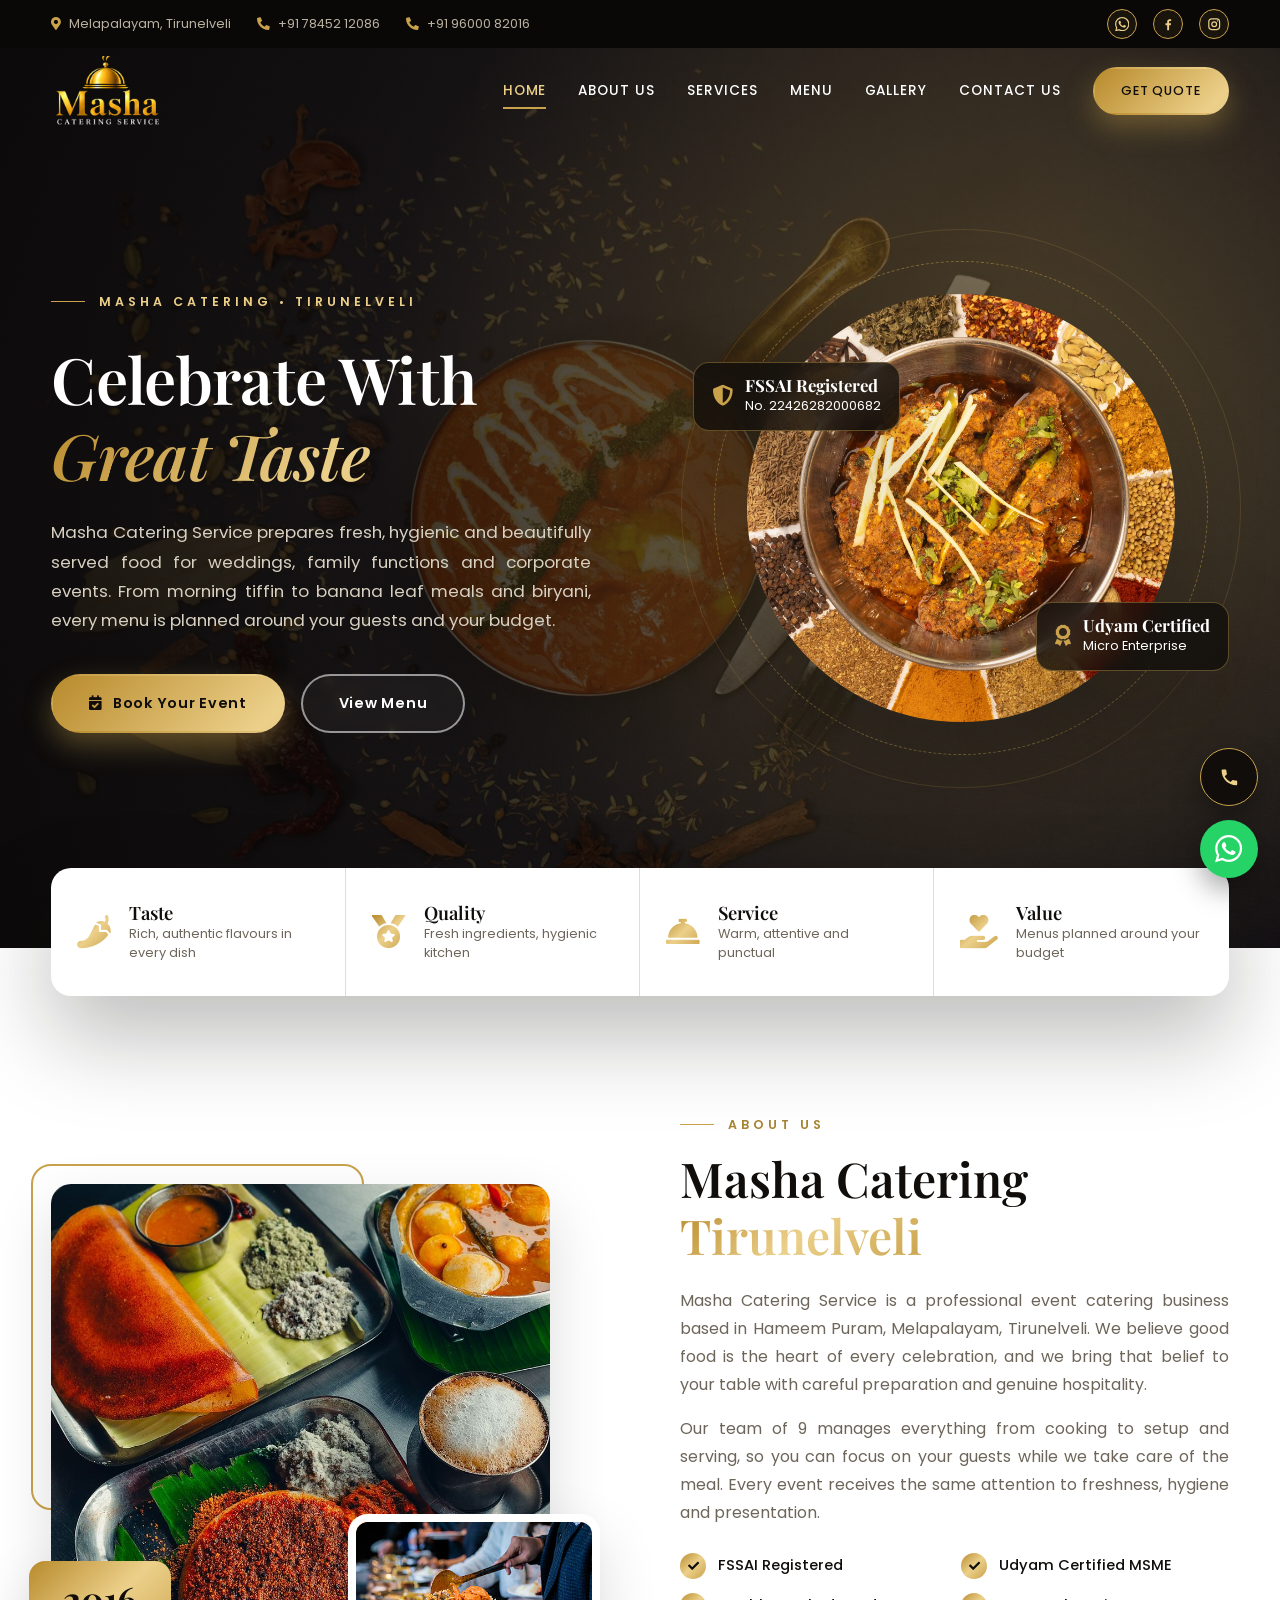
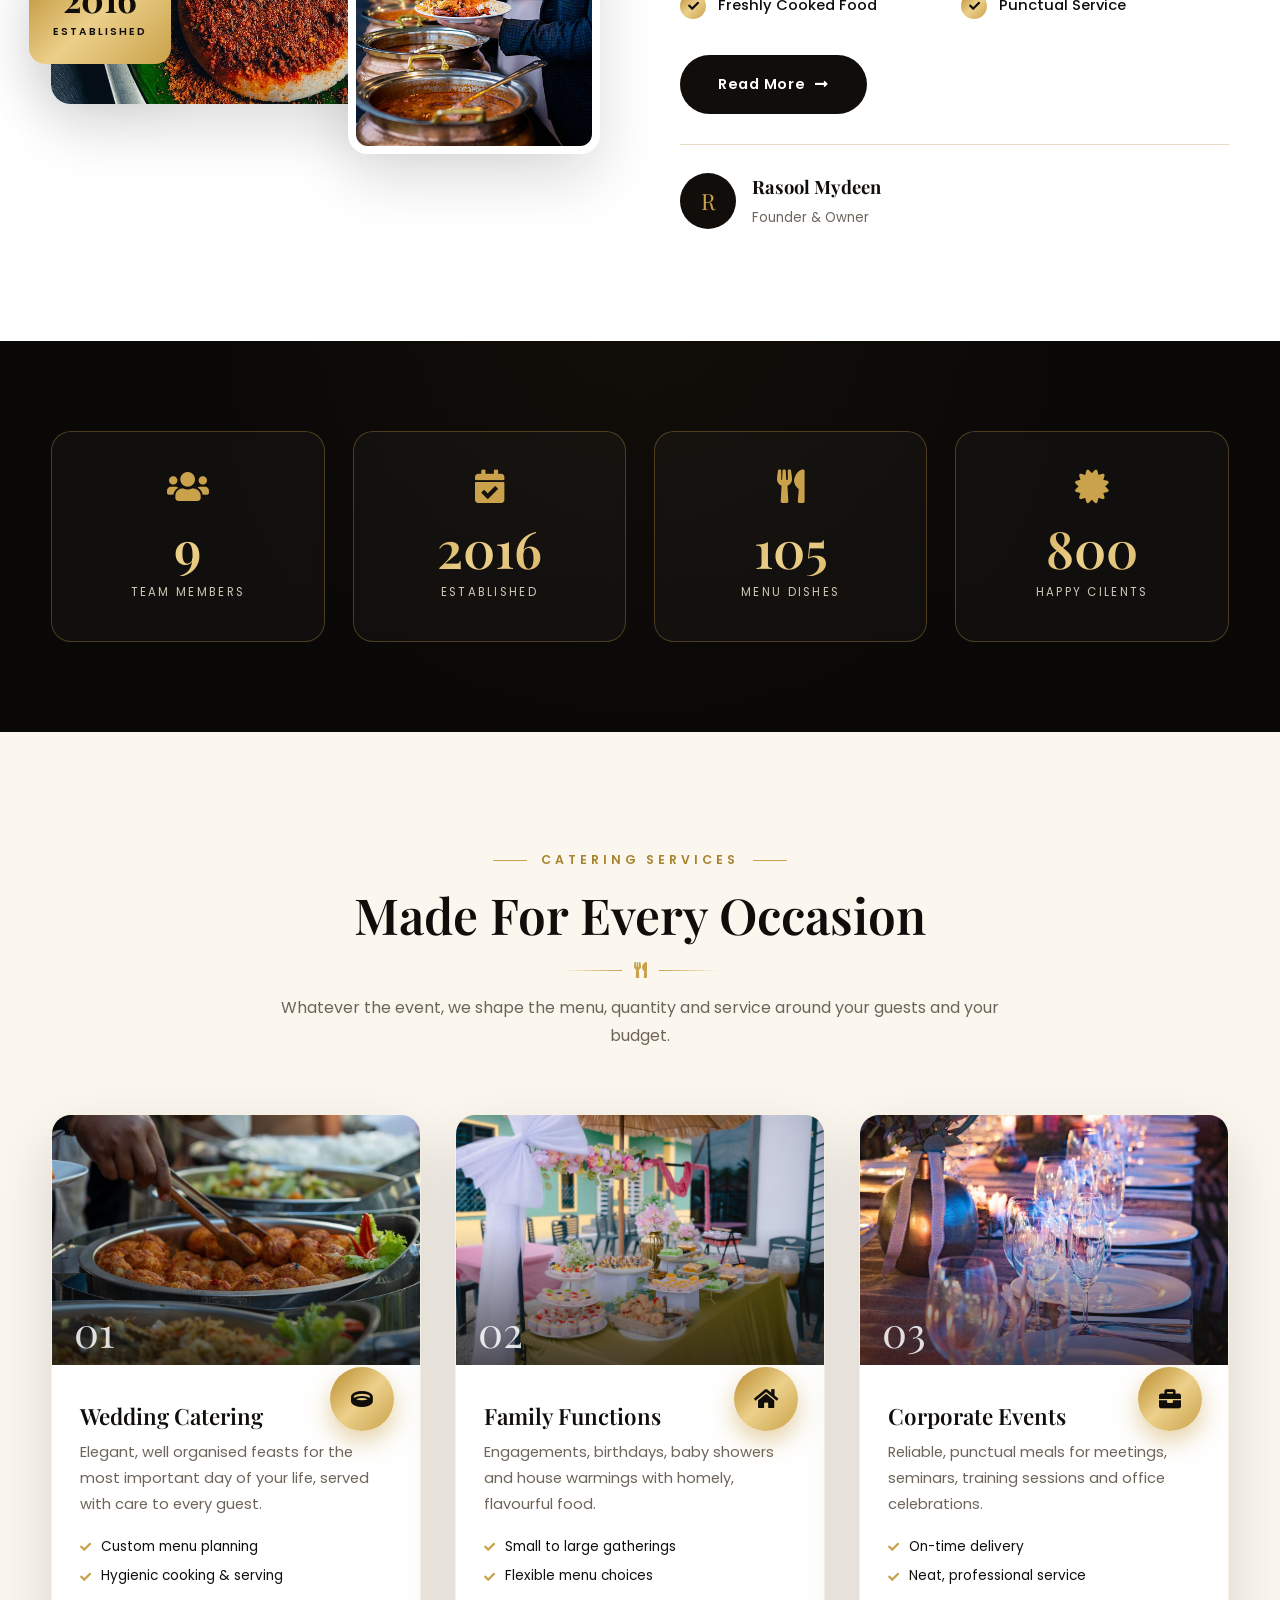
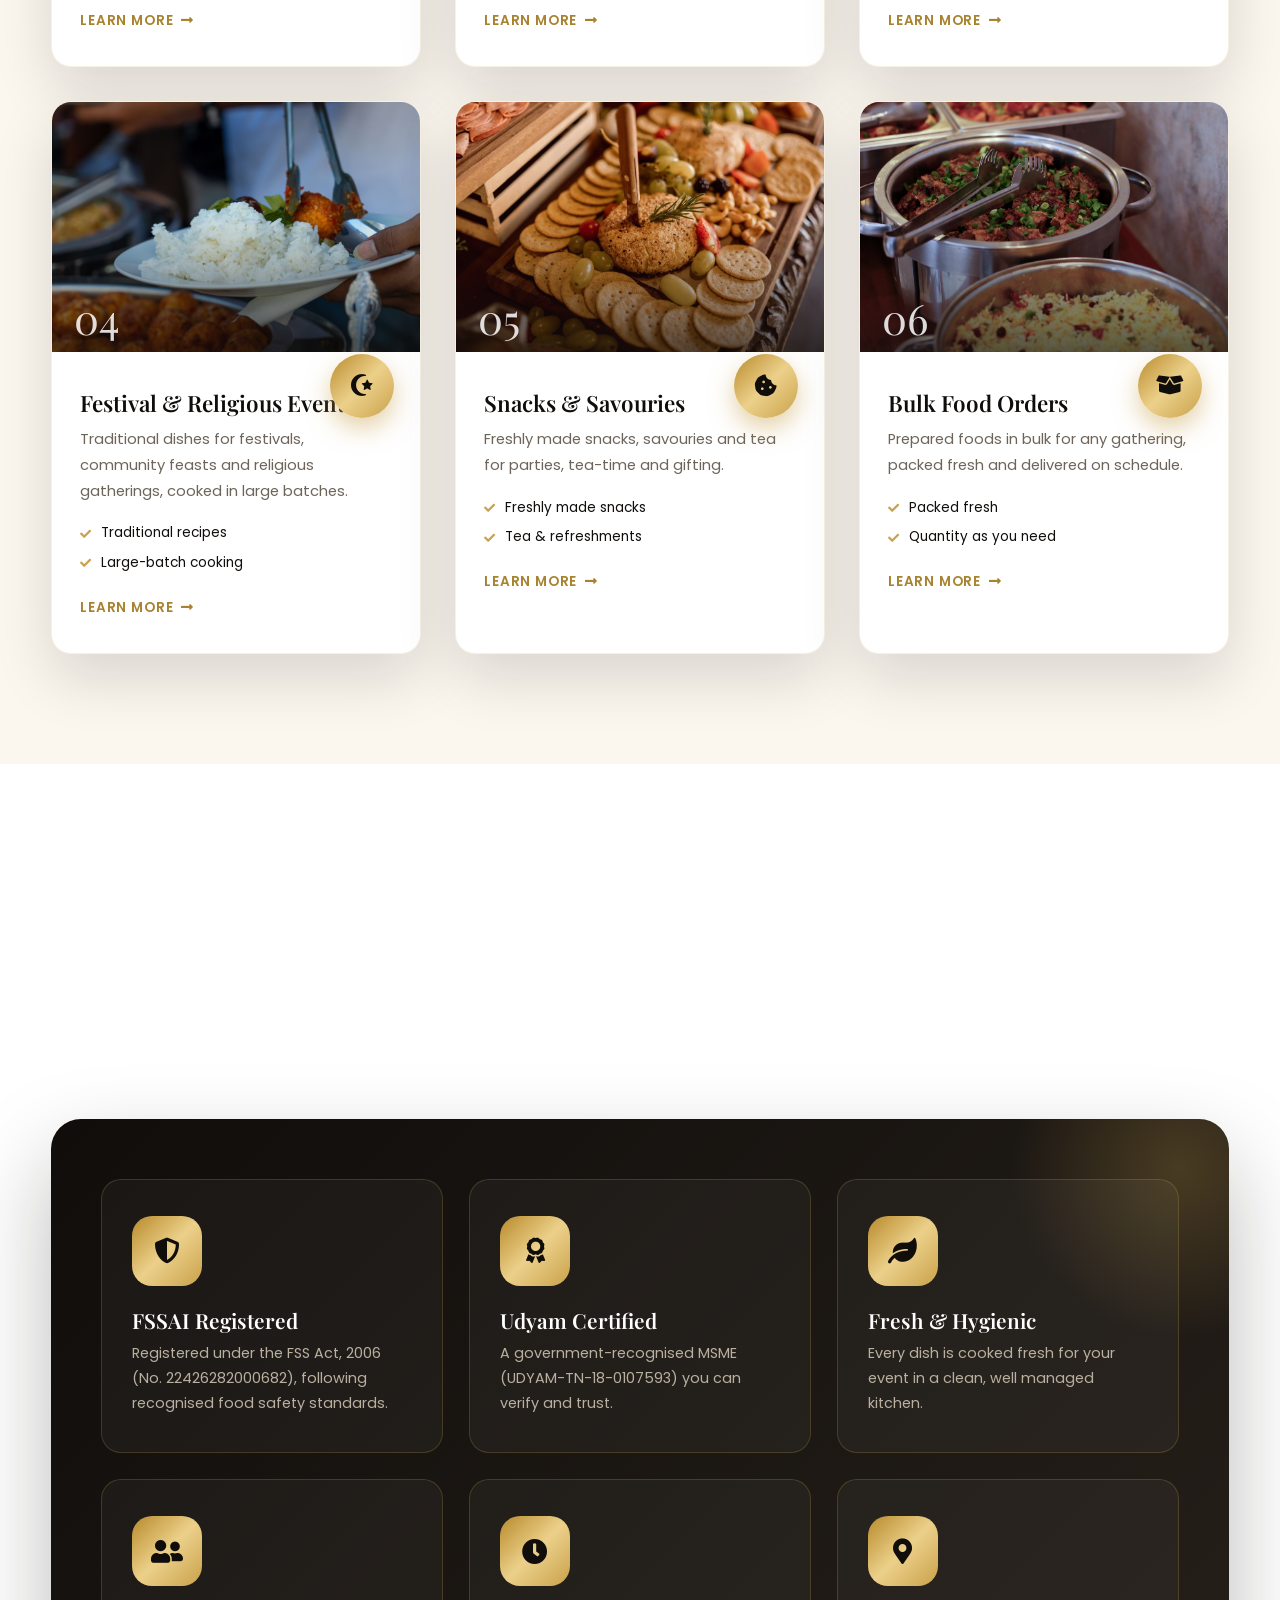
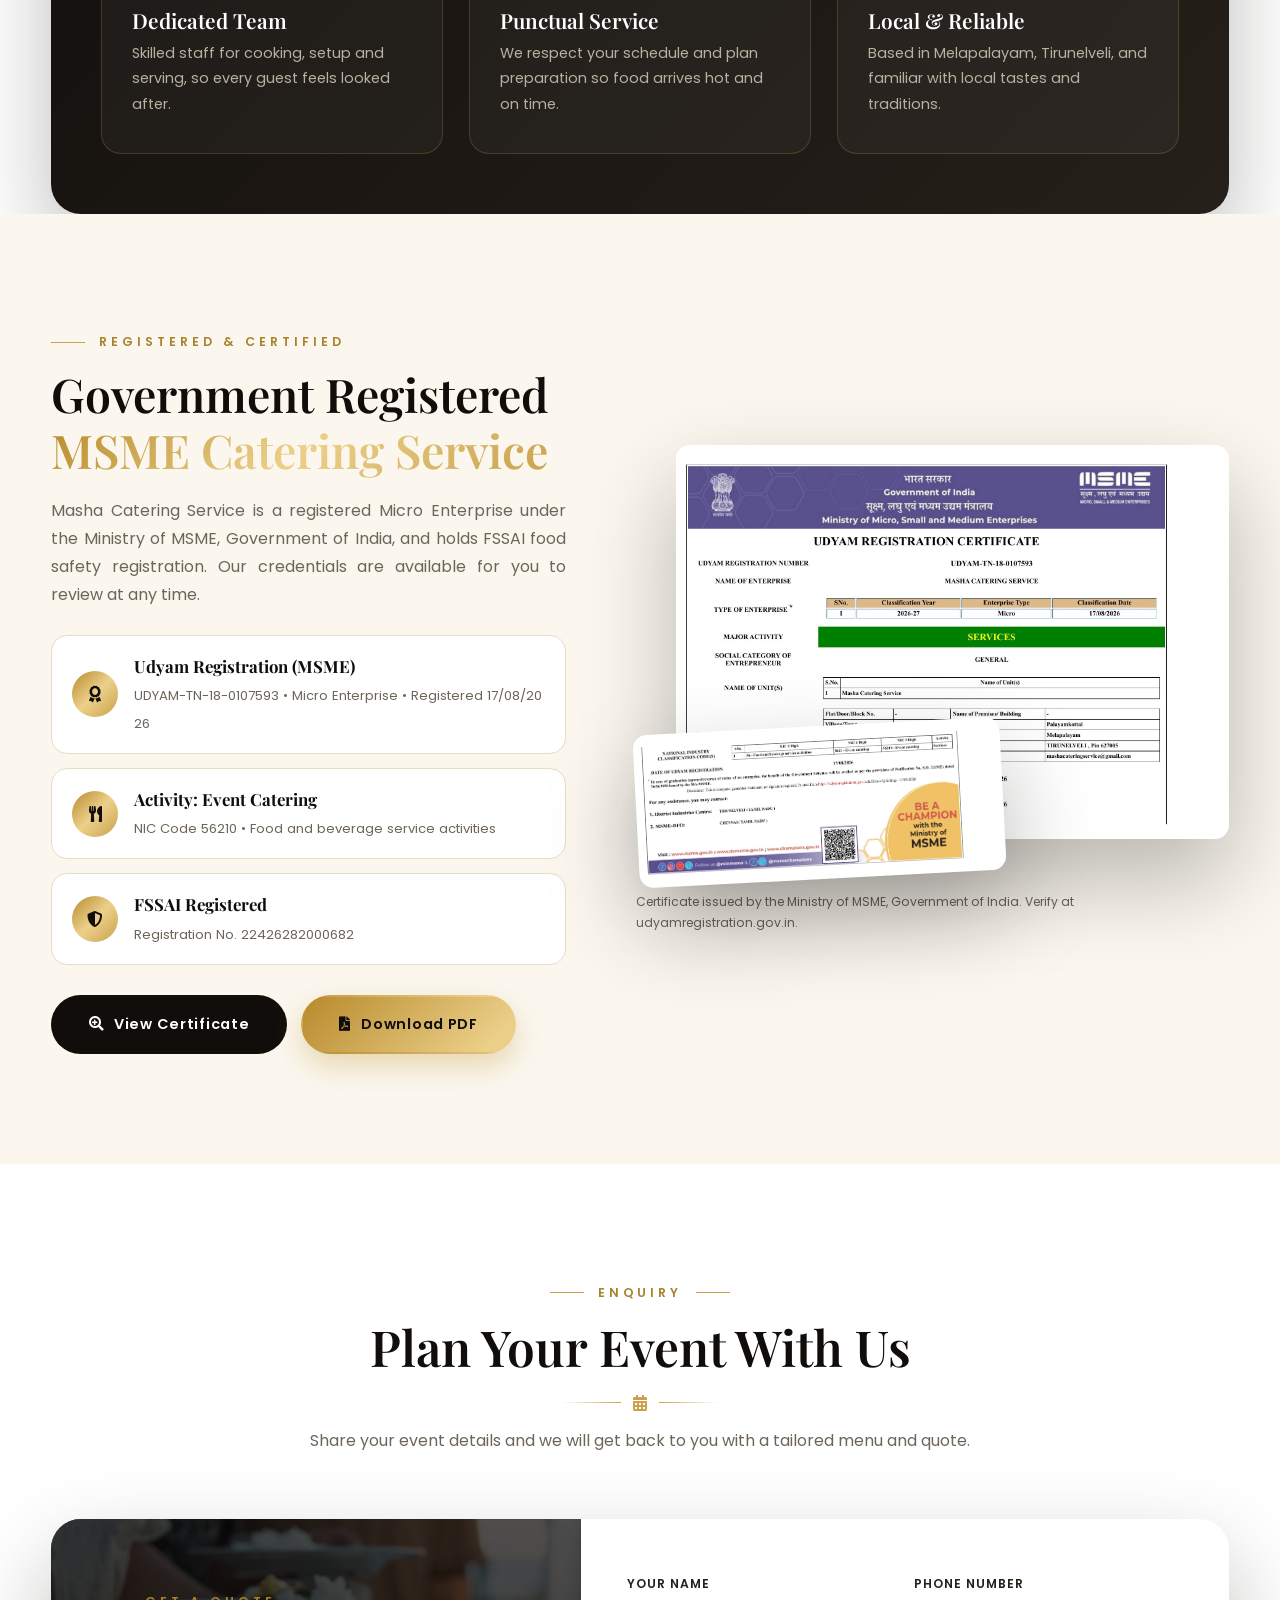
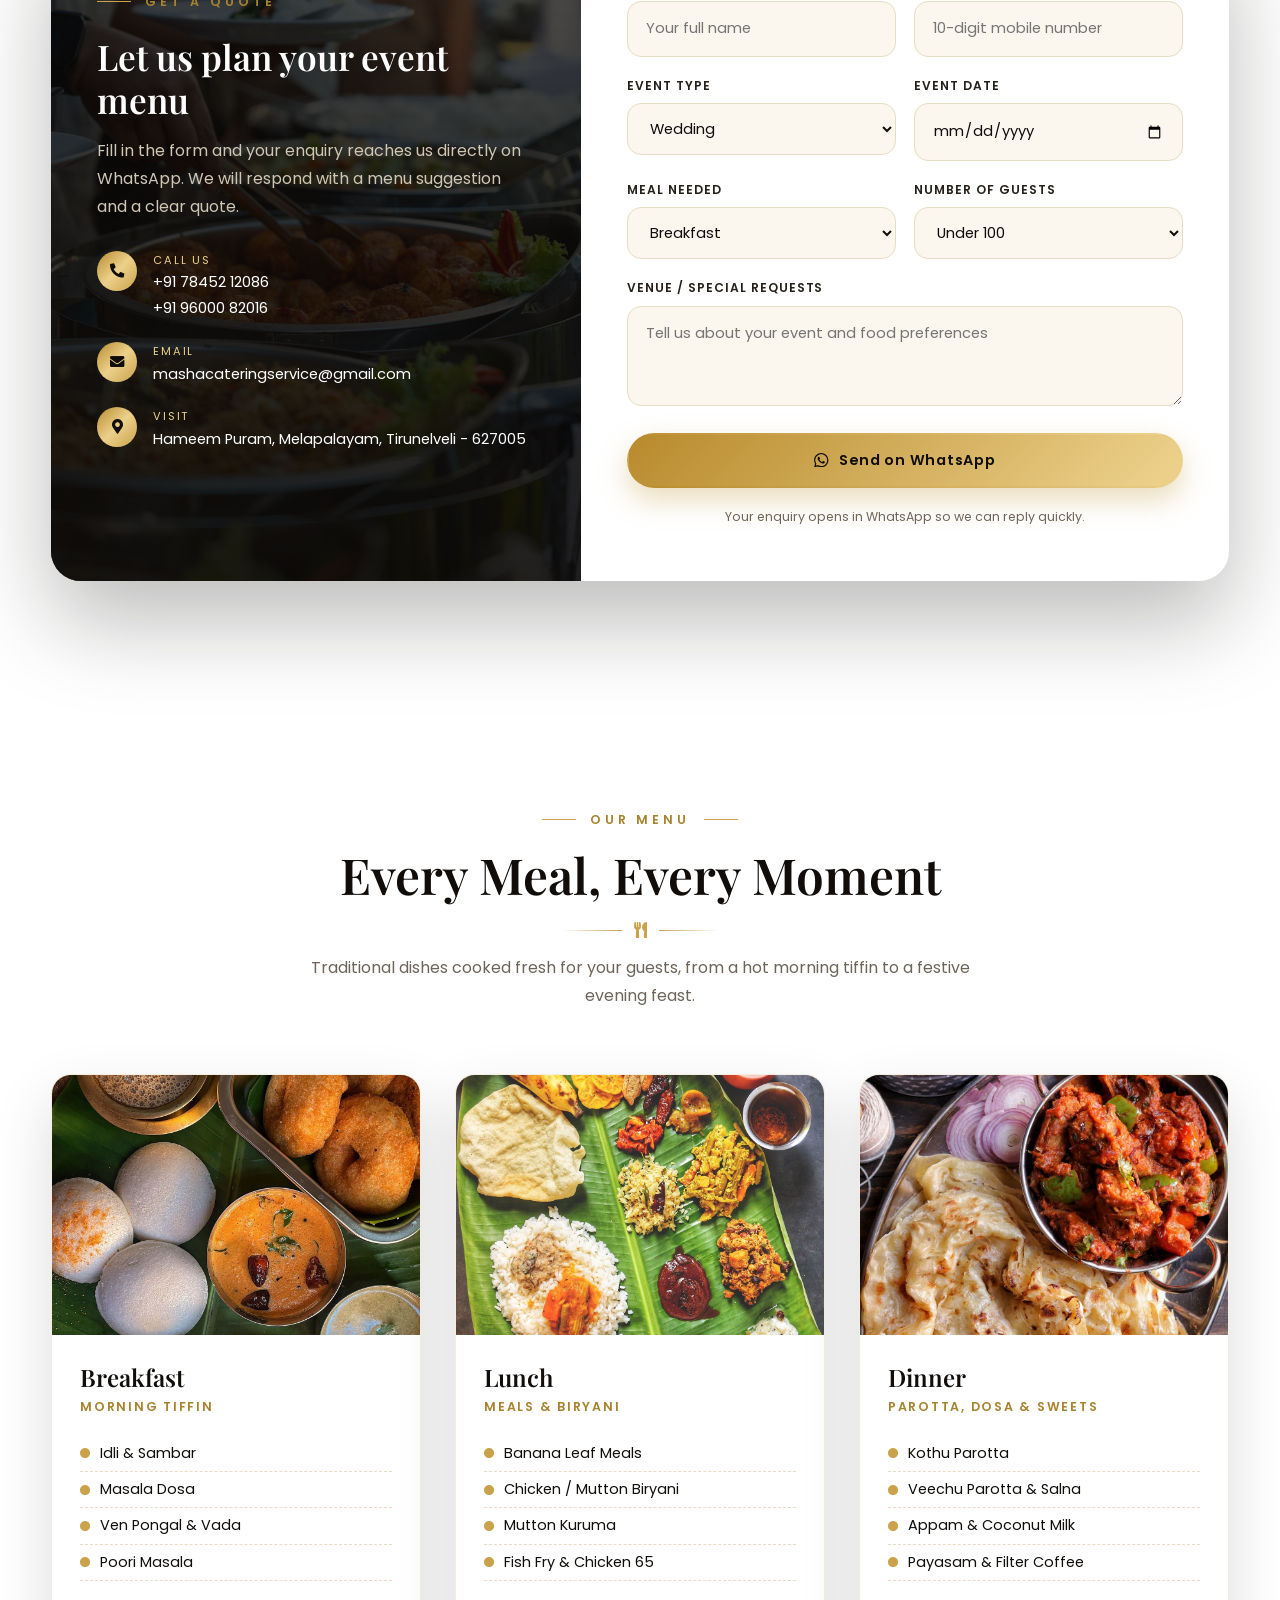
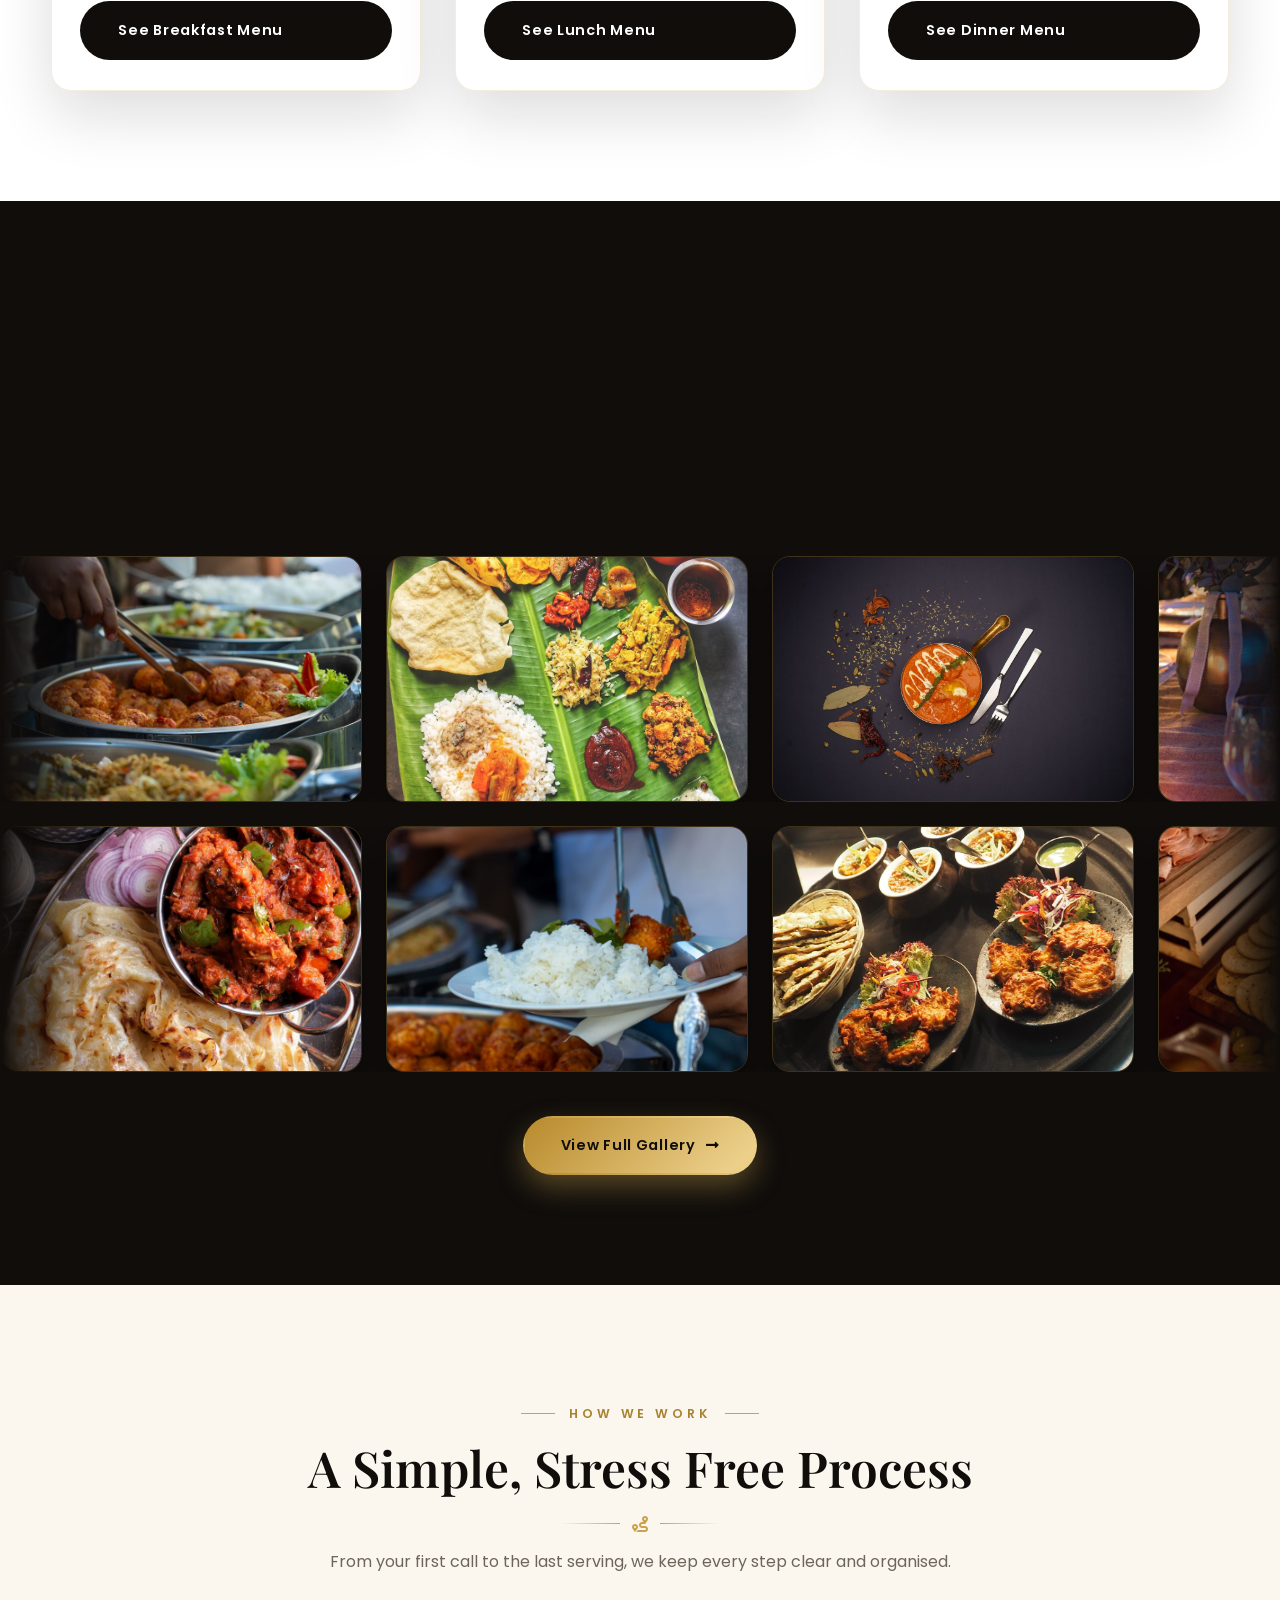
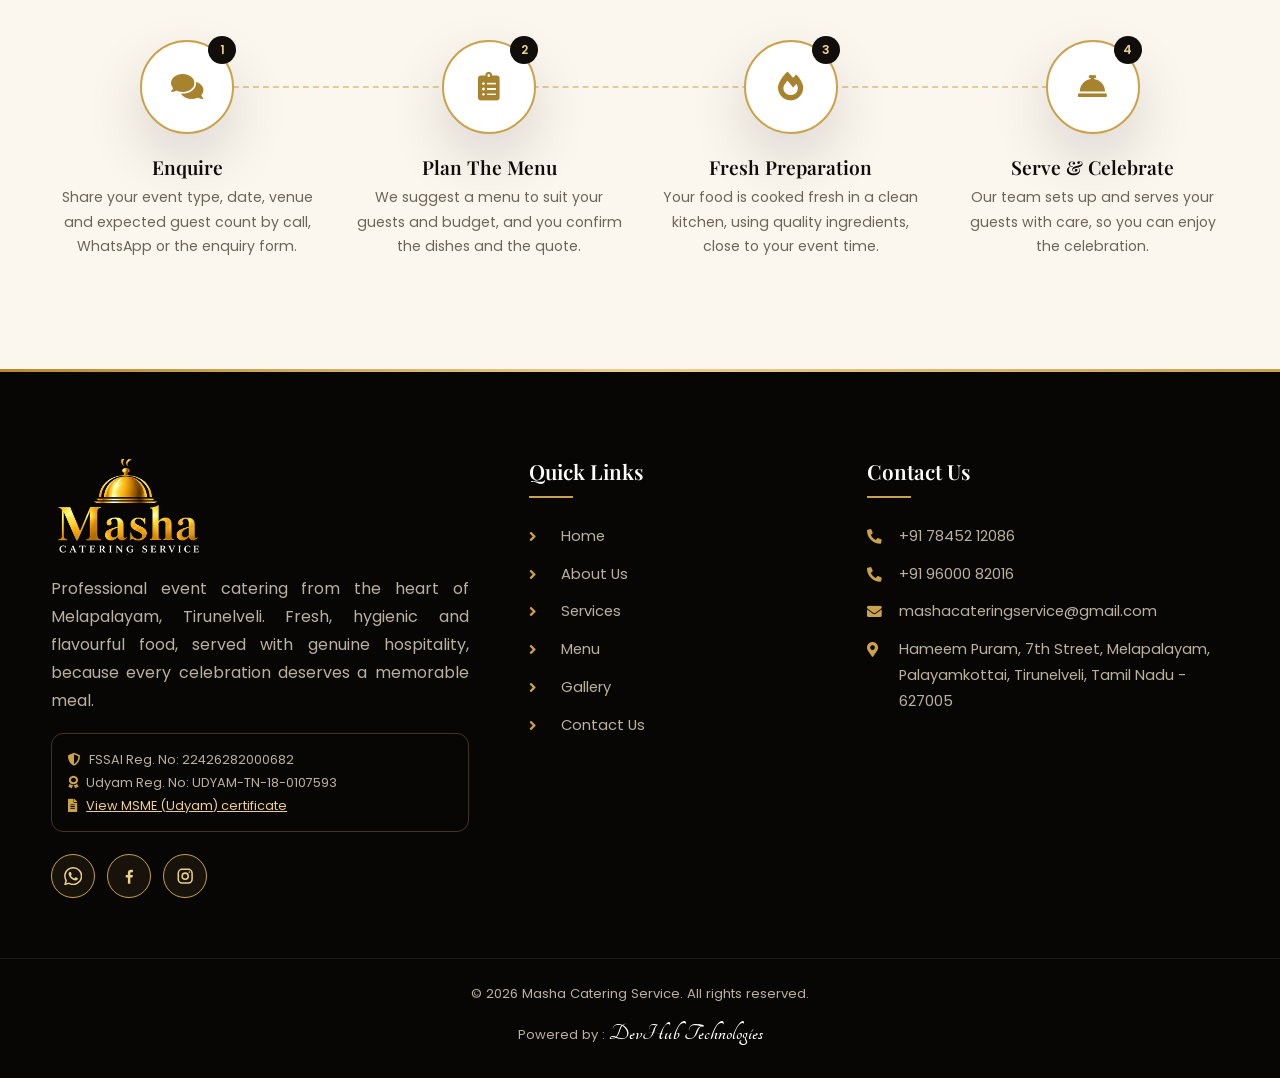
==== index.html @ c0f1fcdf "Add files via upload" ====
<!DOCTYPE html>
<html lang="en">
<head>
<meta charset="utf-8">
<meta name="viewport" content="width=device-width, initial-scale=1.0">
<title>Masha Catering Service | Premium Event Catering in Tirunelveli</title>
<meta name="description" content="Masha Catering Service - FSSAI registered, Udyam certified event caterers in Melapalayam, Tirunelveli. Weddings, family functions, corporate events and bulk food orders.">
<meta property="og:type" content="website">
<meta property="og:title" content="Masha Catering Service | Premium Event Catering in Tirunelveli">
<meta property="og:description" content="Masha Catering Service - FSSAI registered, Udyam certified event caterers in Melapalayam, Tirunelveli. Weddings, family functions, corporate events and bulk food orders.">
<meta property="og:image" content="img/logo.jpg">
<meta name="theme-color" content="#100d0b">
<link rel="icon" href="img/favicon.ico">
<link rel="apple-touch-icon" href="img/icon-512.png">
<link rel="preconnect" href="https://fonts.googleapis.com">
<link rel="preconnect" href="https://fonts.gstatic.com" crossorigin>
<link href="https://fonts.googleapis.com/css2?family=Playfair+Display:ital,wght@0,600;0,700;1,600&family=Poppins:wght@400;500;600&display=swap" rel="stylesheet">
<link href="https://cdnjs.cloudflare.com/ajax/libs/font-awesome/5.15.4/css/all.min.css" rel="stylesheet">
<link href="css/premium.css" rel="stylesheet">
<script type="application/ld+json">
{"@context":"https://schema.org","@type":"FoodEstablishment","name":"Masha Catering Service","image":"img/logo.jpg",
"telephone":"+917845212086","email":"mashacateringservice@gmail.com","servesCuisine":"Event catering",
"address":{"@type":"PostalAddress","streetAddress":"Hameem Puram, 7th Street, Melapalayam","addressLocality":"Tirunelveli","addressRegion":"Tamil Nadu","postalCode":"627005","addressCountry":"IN"}}
</script>
</head>
<body>
<div id="site-header"></div>

<!-- 1. BANNER -->
<section class="hero" id="home" style="padding:0" data-banner="home" data-dishes="podi-dosa,mutton-chukka,ven-pongal,filter-coffee">
  <div class="container hero-grid">
    <div>
      <span class="eyebrow left">Masha Catering &bull; Tirunelveli</span>
      <h1>Celebrate With <em class="gold-text">Great Taste</em></h1>
      <p class="lead" style="text-align: justify;">Masha Catering Service prepares fresh, hygienic and beautifully served food for weddings, family functions and corporate events. From morning tiffin to banana leaf meals and biryani, every menu is planned around your guests and your budget.</p>
      <div class="hero-btns">
        <a href="#" class="btn btn-gold" data-quote><i class="fa fa-calendar-check"></i> Book Your Event</a>
        <a href="menu.html" class="btn btn-outline">View Menu</a>
      </div>
    </div>
    <div class="hero-visual">
      <img src="img/b-01.jpg" alt="Signature chicken biryani platter" width="440" height="440">
      <div class="chip c1"><i class="fa fa-shield-alt"></i><div><b>FSSAI Registered</b>No. 22426282000682</div></div>
      <div class="chip c2"><i class="fa fa-award"></i><div><b>Udyam Certified</b>Micro Enterprise</div></div>
    </div>
  </div>
  <div class="scroll-ind"></div>
</section>

<section class="values">
  <div class="container">
    <div class="values-grid">
      <div class="value"><i class="fa fa-pepper-hot"></i><div><h5>Taste</h5><p>Rich, authentic flavours in every dish</p></div></div>
      <div class="value"><i class="fa fa-medal"></i><div><h5>Quality</h5><p>Fresh ingredients, hygienic kitchen</p></div></div>
      <div class="value"><i class="fa fa-concierge-bell"></i><div><h5>Service</h5><p>Warm, attentive and punctual</p></div></div>
      <div class="value"><i class="fa fa-hand-holding-heart"></i><div><h5>Value</h5><p>Menus planned around your budget</p></div></div>
    </div>
  </div>
</section>

<!-- 2. ABOUT -->
<section>
  <div class="container about-grid">
    <div class="about-imgs reveal">
      <img class="a1" src="img/about-1.jpg" alt="Mutton biryani prepared by Masha Catering" loading="lazy">
      <img class="a2" src="img/about-2.jpg" alt="Kesari sweet" loading="lazy">
      <div class="tag"><b>2016</b><span>Established</span></div>
    </div>
    <div class="about-text reveal d1">
      <span class="eyebrow left">About Us</span>
      <h2>Masha Catering <span class="gold-text">Tirunelveli</span></h2>
      <p style="text-align: justify;">Masha Catering Service is a professional event catering business based in Hameem Puram, Melapalayam, Tirunelveli. We believe good food is the heart of every celebration, and we bring that belief to your table with careful preparation and genuine hospitality.</p>
      <p style="text-align: justify;">Our team of 9 manages everything from cooking to setup and serving, so you can focus on your guests while we take care of the meal. Every event receives the same attention to freshness, hygiene and presentation.</p>
      <ul class="checks">
        <li><i class="fa fa-check"></i> FSSAI Registered</li>
        <li><i class="fa fa-check"></i> Udyam Certified MSME</li>
        <li><i class="fa fa-check"></i> Freshly Cooked Food</li>
        <li><i class="fa fa-check"></i> Punctual Service</li>
      </ul>
      <a href="about.html" class="btn btn-dark">Read More <i class="fa fa-long-arrow-alt-right"></i></a>
      <div class="signature"><div class="av">R</div><div><b>Rasool Mydeen</b><small>Founder &amp; Owner</small></div></div>
    </div>
  </div>
</section>

<!-- 3. COUNTERS -->
<section class="counters">
  <div class="container counter-grid">
    <div class="counter reveal"><i class="fa fa-users"></i><h3 data-count="9">0</h3><p>Team Members</p></div>
    <div class="counter reveal d3"><i class="fa fa-calendar-check"></i><h3 data-count="2016">0</h3><p>Established</p></div>
    <div class="counter reveal d2"><i class="fa fa-utensils"></i><h3 data-count="105">0</h3><p>Menu Dishes</p></div>
    <div class="counter reveal d1"><i class="fa fa-certificate"></i><h3 data-count="800">0</h3><p>Happy Cilents</p></div>
  </div>
</section>



<!-- 4. SERVICES -->
<section class="bg-ivory">
  <div class="container">
    <div class="sec-head reveal"><span class="eyebrow">Catering Services</span><h2>Made For Every Occasion</h2><div class="orn"><i class="fa fa-utensils"></i></div><p>Whatever the event, we shape the menu, quantity and service around your guests and your budget.</p></div>
    <div class="cards">
      <article class="card reveal "><div class="img"><img src="img/wedding.jpg" alt="Wedding catering" loading="lazy"><span class="no">01</span></div><div class="body"><div class="icon"><i class="fa fa-ring"></i></div><h4>Wedding Catering</h4><p>Elegant, well organised feasts for the most important day of your life, served with care to every guest.</p><ul class="feat"><li><i class="fa fa-check"></i>Custom menu planning</li><li><i class="fa fa-check"></i>Hygienic cooking &amp; serving</li></ul><a href="services.html" class="more">Learn more <i class="fa fa-long-arrow-alt-right"></i></a></div></article>
      <article class="card reveal d1"><div class="img"><img src="img/family.jpg" alt="Family function catering" loading="lazy"><span class="no">02</span></div><div class="body"><div class="icon"><i class="fa fa-home"></i></div><h4>Family Functions</h4><p>Engagements, birthdays, baby showers and house warmings with homely, flavourful food.</p><ul class="feat"><li><i class="fa fa-check"></i>Small to large gatherings</li><li><i class="fa fa-check"></i>Flexible menu choices</li></ul><a href="services.html" class="more">Learn more <i class="fa fa-long-arrow-alt-right"></i></a></div></article>
      <article class="card reveal d2"><div class="img"><img src="img/party.jpg" alt="Corporate catering" loading="lazy"><span class="no">03</span></div><div class="body"><div class="icon"><i class="fa fa-briefcase"></i></div><h4>Corporate Events</h4><p>Reliable, punctual meals for meetings, seminars, training sessions and office celebrations.</p><ul class="feat"><li><i class="fa fa-check"></i>On-time delivery</li><li><i class="fa fa-check"></i>Neat, professional service</li></ul><a href="services.html" class="more">Learn more <i class="fa fa-long-arrow-alt-right"></i></a></div></article>
      <article class="card reveal "><div class="img"><img src="img/festival.jpg" alt="Festival catering" loading="lazy"><span class="no">04</span></div><div class="body"><div class="icon"><i class="fa fa-star-and-crescent"></i></div><h4>Festival &amp; Religious Events</h4><p>Traditional dishes for festivals, community feasts and religious gatherings, cooked in large batches.</p><ul class="feat"><li><i class="fa fa-check"></i>Traditional recipes</li><li><i class="fa fa-check"></i>Large-batch cooking</li></ul><a href="services.html" class="more">Learn more <i class="fa fa-long-arrow-alt-right"></i></a></div></article>
      <article class="card reveal d1"><div class="img"><img src="img/snacks.jpg" alt="Snacks and savouries" loading="lazy"><span class="no">05</span></div><div class="body"><div class="icon"><i class="fa fa-cookie-bite"></i></div><h4>Snacks &amp; Savouries</h4><p>Freshly made snacks, savouries and tea for parties, tea-time and gifting.</p><ul class="feat"><li><i class="fa fa-check"></i>Freshly made snacks</li><li><i class="fa fa-check"></i>Tea &amp; refreshments</li></ul><a href="services.html" class="more">Learn more <i class="fa fa-long-arrow-alt-right"></i></a></div></article>
      <article class="card reveal d2"><div class="img"><img src="img/bulk.jpg" alt="Bulk food orders" loading="lazy"><span class="no">06</span></div><div class="body"><div class="icon"><i class="fa fa-box-open"></i></div><h4>Bulk Food Orders</h4><p>Prepared foods in bulk for any gathering, packed fresh and delivered on schedule.</p><ul class="feat"><li><i class="fa fa-check"></i>Packed fresh</li><li><i class="fa fa-check"></i>Quantity as you need</li></ul><a href="services.html" class="more">Learn more <i class="fa fa-long-arrow-alt-right"></i></a></div></article>
    </div>
  </div>
</section>

<!-- 8. WHY CHOOSE US -->
<section style="padding-bottom: 0 !important;">
  <div class="container">
    <div class="sec-head reveal"><span class="eyebrow">Why Choose Us</span><h2>The Masha Difference</h2><div class="orn"><i class="fa fa-star"></i></div><p>Quality, hygiene and trust in every plate we serve.</p></div>
    <div class="why-wrap"><div class="why-grid"><div class="why reveal "><div class="ic"><i class="fa fa-shield-alt"></i></div><h4>FSSAI Registered</h4><p>Registered under the FSS Act, 2006 (No. 22426282000682), following recognised food safety standards.</p></div><div class="why reveal d1"><div class="ic"><i class="fa fa-award"></i></div><h4>Udyam Certified</h4><p>A government-recognised MSME (UDYAM-TN-18-0107593) you can verify and trust.</p></div><div class="why reveal d2"><div class="ic"><i class="fa fa-leaf"></i></div><h4>Fresh &amp; Hygienic</h4><p>Every dish is cooked fresh for your event in a clean, well managed kitchen.</p></div><div class="why reveal "><div class="ic"><i class="fa fa-user-friends"></i></div><h4>Dedicated Team</h4><p>Skilled staff for cooking, setup and serving, so every guest feels looked after.</p></div><div class="why reveal d1"><div class="ic"><i class="fa fa-clock"></i></div><h4>Punctual Service</h4><p>We respect your schedule and plan preparation so food arrives hot and on time.</p></div><div class="why reveal d2"><div class="ic"><i class="fa fa-map-marker-alt"></i></div><h4>Local &amp; Reliable</h4><p>Based in Melapalayam, Tirunelveli, and familiar with local tastes and traditions.</p></div></div></div>
  </div>
</section>

<!-- 9. REGISTRATIONS -->
<section class="bg-ivory" id="registrations">
  <div class="container reg-grid">
    <div class="reg-text reveal">
      <span class="eyebrow left">Registered &amp; Certified</span>
      <h2>Government Registered <span class="gold-text">MSME Catering Service</span></h2>
      <p style="text-align: justify;">Masha Catering Service is a registered Micro Enterprise under the Ministry of MSME, Government of India, and holds FSSAI food safety registration. Our credentials are available for you to review at any time.</p>
      <ul class="reg-list">
        <li><i class="fa fa-award"></i><div><b>Udyam Registration (MSME)</b><small>UDYAM-TN-18-0107593 &bull; Micro Enterprise &bull; Registered 17/08/2026</small></div></li>
        <li><i class="fa fa-utensils"></i><div><b>Activity: Event Catering</b><small>NIC Code 56210 &bull; Food and beverage service activities</small></div></li>
        <li><i class="fa fa-shield-alt"></i><div><b>FSSAI Registered</b><small>Registration No. 22426282000682</small></div></li>
      </ul>
      <div class="reg-btns">
        <a href="img/udyam-1.jpg" class="btn btn-dark" data-cert="0"><i class="fa fa-search-plus"></i> View Certificate</a>
        <a href="docs/Udyam-Registration-Certificate.pdf" class="btn btn-gold" target="_blank" rel="noopener" download><i class="fa fa-file-pdf"></i> Download PDF</a>
      </div>
    </div>
    <div class="reveal d1">
      <div class="cert-stack">
        <a href="img/udyam-1.jpg" class="cert c1" data-cert="0" aria-label="Open Udyam registration certificate"><img src="img/udyam-1.jpg" alt="Udyam Registration Certificate of Masha Catering Service" width="1754" height="1240"><span class="zoom"><i class="fa fa-search-plus"></i> Click to enlarge</span></a>
        <a href="img/udyam-2.jpg" class="cert c2" data-cert="1" aria-label="Open certificate page 2"><img src="img/udyam-2.jpg" alt="Udyam certificate page 2 with NIC code" width="1754" height="694"></a>
      </div>
      <p class="cert-note">Certificate issued by the Ministry of MSME, Government of India. Verify at udyamregistration.gov.in.</p>
    </div>
  </div>
</section>

<!-- 11. ENQUIRY -->
<section id="enquiry">
  <div class="container">
    <div class="sec-head reveal"><span class="eyebrow">Enquiry</span><h2>Plan Your Event With Us</h2><div class="orn"><i class="fa fa-calendar-alt"></i></div><p>Share your event details and we will get back to you with a tailored menu and quote.</p></div>
    <div class="enquiry reveal">
      <div class="enq-side">
        <span class="eyebrow left">Get a Quote</span>
        <h3>Let us plan your event menu</h3>
        <p>Fill in the form and your enquiry reaches us directly on WhatsApp. We will respond with a menu suggestion and a clear quote.</p>
        <ul>
          <li><i class="fa fa-phone-alt"></i><span><small>Call us</small>+91 78452 12086<br>+91 96000 82016</span></li>
          <li><i class="fa fa-envelope"></i><span><small>Email</small>mashacateringservice@gmail.com</span></li>
          <li><i class="fa fa-map-marker-alt"></i><span><small>Visit</small>Hameem Puram, Melapalayam, Tirunelveli - 627005</span></li>
        </ul>
      </div>
      <div data-enquiry-form></div>
    </div>
  </div>
</section>

<!-- 5. MENU HIGHLIGHTS -->
<section>
  <div class="container">
    <div class="sec-head reveal"><span class="eyebrow">Our Menu</span><h2>Every Meal, Every Moment</h2><div class="orn"><i class="fa fa-utensils"></i></div><p>Traditional dishes cooked fresh for your guests, from a hot morning tiffin to a festive evening feast.</p></div>
    <div class="meal-cards">
<article class="meal reveal"><div class="pics"><img src="img/breakfast.jpg" alt="Idli with sambar and chutney" loading="lazy"></div><div class="body"><h4>Breakfast</h4><div class="when">Morning tiffin</div><ul><li><i class="fa fa-circle"></i>Idli &amp; Sambar</li><li><i class="fa fa-circle"></i>Masala Dosa</li><li><i class="fa fa-circle"></i>Ven Pongal &amp; Vada</li><li><i class="fa fa-circle"></i>Poori Masala</li></ul><a href="menu.html#breakfast" class="btn btn-dark">See Breakfast Menu</a></div></article>
<article class="meal reveal d1"><div class="pics"><img src="img/lunch.jpg" alt="Banana leaf meals" loading="lazy"></div><div class="body"><h4>Lunch</h4><div class="when">Meals &amp; biryani</div><ul><li><i class="fa fa-circle"></i>Banana Leaf Meals</li><li><i class="fa fa-circle"></i>Chicken / Mutton Biryani</li><li><i class="fa fa-circle"></i>Mutton Kuruma</li><li><i class="fa fa-circle"></i>Fish Fry &amp; Chicken 65</li></ul><a href="menu.html#lunch" class="btn btn-dark">See Lunch Menu</a></div></article>
<article class="meal reveal d2"><div class="pics"><img src="img/dinner.jpg" alt="Kothu parotta" loading="lazy"></div><div class="body"><h4>Dinner</h4><div class="when">Parotta, dosa &amp; sweets</div><ul><li><i class="fa fa-circle"></i>Kothu Parotta</li><li><i class="fa fa-circle"></i>Veechu Parotta &amp; Salna</li><li><i class="fa fa-circle"></i>Appam &amp; Coconut Milk</li><li><i class="fa fa-circle"></i>Payasam &amp; Filter Coffee</li></ul><a href="menu.html#dinner" class="btn btn-dark">See Dinner Menu</a></div></article>
    </div>
  </div>
</section>

<!-- 7. GALLERY -->
<section class="bg-dark" style="overflow:hidden">
  <div class="container">
    <div class="sec-head reveal"><span class="eyebrow">Gallery</span><h2>A Taste Of Our Work</h2><div class="orn"><i class="fa fa-camera"></i></div><p>A glimpse of the dishes we prepare. Hover to pause, click to open the full gallery.</p></div>
  </div>
  <div data-marquee></div>
  <div data-marquee="rev"></div>
  <div class="container" style="text-align:center;margin-top:44px"><a href="gallery.html" class="btn btn-gold">View Full Gallery <i class="fa fa-long-arrow-alt-right"></i></a></div>
</section>

<!-- 6. PROCESS -->
<section class="bg-ivory">
  <div class="container">
    <div class="sec-head reveal"><span class="eyebrow">How We Work</span><h2>A Simple, Stress Free Process</h2><div class="orn"><i class="fa fa-route"></i></div><p>From your first call to the last serving, we keep every step clear and organised.</p></div>
    <div class="steps">
      <div class="step reveal"><div class="n"><i class="fa fa-comments"></i><small>1</small></div><h5>Enquire</h5><p>Share your event type, date, venue and expected guest count by call, WhatsApp or the enquiry form.</p></div>
      <div class="step reveal d1"><div class="n"><i class="fa fa-clipboard-list"></i><small>2</small></div><h5>Plan The Menu</h5><p>We suggest a menu to suit your guests and budget, and you confirm the dishes and the quote.</p></div>
      <div class="step reveal d2"><div class="n"><i class="fa fa-fire-alt"></i><small>3</small></div><h5>Fresh Preparation</h5><p>Your food is cooked fresh in a clean kitchen, using quality ingredients, close to your event time.</p></div>
      <div class="step reveal d3"><div class="n"><i class="fa fa-concierge-bell"></i><small>4</small></div><h5>Serve &amp; Celebrate</h5><p>Our team sets up and serves your guests with care, so you can enjoy the celebration.</p></div>
    </div>
  </div>
</section>


<!-- 10. FAQ -->
<!-- <section>
  <div class="container">
    <div class="sec-head reveal"><span class="eyebrow">Questions</span><h2>Frequently Asked Questions</h2><div class="orn"><i class="fa fa-question-circle"></i></div><p>Quick answers to the things our clients ask us most.</p></div>
    <div class="faq-wrap"><details class="faq-i reveal"><summary>How early should I book my event?<i class="fa fa-plus"></i></summary><div class="faq-a"><p>We recommend contacting us as early as possible, especially for weddings and festival dates. Share your date, venue and guest count, and we will confirm availability and send you a quote.</p></div></details><details class="faq-i reveal"><summary>Can the menu be customised?<i class="fa fa-plus"></i></summary><div class="faq-a"><p>Yes. Every menu is planned around your event, your guests and your budget. Choose dishes from our menu page, add them to your enquiry, and we will refine the rest with you.</p></div></details><details class="faq-i reveal"><summary>Do you offer vegetarian and non-vegetarian menus?<i class="fa fa-plus"></i></summary><div class="faq-a"><p>Yes. We offer both vegetarian and non-vegetarian dishes, and you can filter the menu page by diet to plan the right mix for your guests.</p></div></details><details class="faq-i reveal"><summary>Do you provide serving staff?<i class="fa fa-plus"></i></summary><div class="faq-a"><p>Yes. Our team looks after cooking, setup and serving. For larger events we plan the team size around your guest count so every guest is served on time.</p></div></details><details class="faq-i reveal"><summary>How is the quote prepared?<i class="fa fa-plus"></i></summary><div class="faq-a"><p>The quote depends on your menu, guest count, meal timing and venue. Send us an enquiry and we will prepare a clear, itemised quote with no obligation.</p></div></details><details class="faq-i reveal"><summary>Are you a registered business?<i class="fa fa-plus"></i></summary><div class="faq-a"><p>Yes. Masha Catering Service holds FSSAI registration (No. 22426282000682) and Udyam (MSME) registration (UDYAM-TN-18-0107593). You can view the certificate on this website.</p></div></details></div>
  </div>
</section> -->




<div id="site-footer"></div>
<script src="js/site.js"></script>
</body>
</html>
---- css/premium.css ----
/* ==========================================================
   Masha Catering Service - Premium theme
   Palette: ink (charcoal) + gold + ivory
   ========================================================== */

@import url('https://fonts.googleapis.com/css?family=Tangerine:400,700');

.devhub {
    font-family: 'Tangerine', cursive;
    font-size: 24px;
    font-weight: 700;
    color: #fff !important;
    text-decoration: none;
    transition: all 0.3s ease;
}

.devhub:hover {
    font-size: 28px;
    color: #c9a24b !important;
    text-decoration: none;
}

:root{
  --gold:#c9a24b; --gold-2:#ecd08a; --gold-3:#a8832f;
  --ink:#100d0b; --ink-2:#1b1713; --ink-3:#26201a;
  --ivory:#fbf7ef; --cream:#f4ecdc; --muted:#6d655a; --line:#e7dcc4; --white:#fff;
  --grad-gold:linear-gradient(135deg,#b88a2c 0%,#ecd08a 50%,#c9a24b 100%);
  --shadow:0 24px 60px rgba(16,13,11,.14);
  --shadow-lg:0 40px 90px rgba(16,13,11,.28);
  --radius:20px;
  --ease:cubic-bezier(.2,.7,.2,1);
  --tile:url("data:image/svg+xml;utf8,<svg xmlns='http://www.w3.org/2000/svg' width='64' height='64'><circle cx='32' cy='32' r='1.7' fill='%23c9a24b' fill-opacity='.28'/><path d='M32 12l5 20-5 20-5-20z' fill='none' stroke='%23c9a24b' stroke-opacity='.10'/><path d='M12 32l20 5 20-5-20-5z' fill='none' stroke='%23c9a24b' stroke-opacity='.10'/></svg>");
}
*{box-sizing:border-box;margin:0;padding:0}
html{scroll-behavior:smooth}
body{font-family:'Poppins',sans-serif;color:var(--ink);background:var(--white);line-height:1.75;overflow-x:hidden;-webkit-font-smoothing:antialiased}
h1,h2,h3,h4,h5{font-family:'Playfair Display',serif;line-height:1.2;font-weight:600}
a{text-decoration:none;color:inherit}
img{max-width:100%;display:block}
ul{list-style:none}
.container{width:min(1220px,92%);margin:auto}
section{padding:110px 0;position:relative}
.bg-ivory{background:var(--ivory)}
.bg-cream{background:var(--cream)}
.bg-dark{background:var(--ink);color:#e9e3d6}
.gold-text{background:var(--grad-gold);-webkit-background-clip:text;background-clip:text;color:transparent}
::selection{background:var(--gold);color:var(--ink)}
::-webkit-scrollbar{width:10px}::-webkit-scrollbar-track{background:var(--ink)}::-webkit-scrollbar-thumb{background:var(--gold);border-radius:10px}

/* Progress bar + preloader */
#progress{position:fixed;top:0;left:0;height:3px;width:0;background:var(--grad-gold);z-index:5000}
#preloader{position:fixed;inset:0;background:var(--ink);z-index:6000;display:grid;place-items:center;transition:opacity .7s,visibility .7s}
#preloader.hide{opacity:0;visibility:hidden}
.pre-in{text-align:center;color:#fff}
.pre-in .ring{width:84px;height:84px;margin:0 auto 22px;border-radius:50%;border:2px solid rgba(201,162,75,.25);border-top-color:var(--gold);animation:spin 1s linear infinite;display:grid;place-items:center}
.pre-in .ring i{color:var(--gold);font-size:1.6rem;animation:spin 1s linear infinite reverse}
.pre-in img{width:170px;margin:0 auto 18px;animation:glow 1.6s ease-in-out infinite alternate}
@keyframes glow{from{filter:drop-shadow(0 0 4px rgba(201,162,75,.2))}to{filter:drop-shadow(0 0 22px rgba(201,162,75,.65))}}
.pre-in b{font-family:'Playfair Display',serif;font-size:1.5rem;letter-spacing:.08em}
@keyframes spin{to{transform:rotate(360deg)}}

/* Headings */
.eyebrow{display:inline-flex;align-items:center;gap:14px;font-size:.78rem;letter-spacing:.32em;text-transform:uppercase;color:var(--gold-3);font-weight:600;margin-bottom:14px}
.eyebrow::before,.eyebrow::after{content:"";width:34px;height:1px;background:var(--gold)}
.eyebrow.left::after{display:none}
.bg-dark .eyebrow,.hero .eyebrow,.page-banner .eyebrow,.cta .eyebrow{color:var(--gold-2)}
.sec-head{text-align:center;max-width:720px;margin:0 auto 64px}
.sec-head h2{font-size:clamp(2.1rem,4.2vw,3.1rem)}
.sec-head p{color:var(--muted);margin-top:16px}
.bg-dark .sec-head h2{color:#fff}
.bg-dark .sec-head p{color:#b9b0a0}
.orn{display:flex;align-items:center;justify-content:center;gap:12px;margin-top:18px;color:var(--gold)}
.orn::before,.orn::after{content:"";width:60px;height:1px;background:linear-gradient(90deg,transparent,var(--gold))}
.orn::after{transform:scaleX(-1)}

/* Buttons */
.btn{display:inline-flex;align-items:center;gap:10px;padding:15px 36px;border-radius:50px;font-weight:600;font-size:.9rem;letter-spacing:.05em;cursor:pointer;border:2px solid transparent;transition:.4s var(--ease);font-family:inherit;position:relative;overflow:hidden}
.btn-gold{background:var(--grad-gold);background-size:200% 100%;color:var(--ink);box-shadow:0 12px 28px rgba(201,162,75,.38)}
.btn-gold:hover{background-position:100% 0;transform:translateY(-3px);box-shadow:0 18px 38px rgba(201,162,75,.55)}
.btn-outline{border-color:rgba(255,255,255,.55);color:#fff;background:rgba(255,255,255,.04);backdrop-filter:blur(4px)}
.btn-outline:hover{background:#fff;color:var(--ink)}
.btn-dark{background:var(--ink);color:#fff}
.btn-dark:hover{background:var(--gold);color:var(--ink);transform:translateY(-3px)}

/* Top bar */
.topbar{background:#0a0807;color:#b9b0a0;font-size:.8rem;padding:9px 0;position:relative;z-index:1001}
.topbar .container{display:flex;justify-content:space-between;align-items:center;gap:20px;flex-wrap:wrap}
.topbar a:hover{color:var(--gold-2)}
.topbar i{color:var(--gold);margin-right:8px}
.tb-left{display:flex;gap:26px;flex-wrap:wrap}
.tb-right{display:flex;gap:16px}
.tb-right a{width:26px;height:26px;border-radius:50%;display:grid;place-items:center;border:1px solid rgba(201,162,75,.4);font-size:.72rem;transition:.3s}
.tb-right a:hover{background:var(--gold);color:var(--ink)}
.tb-right i{margin:0;color:inherit}

/* Header */
header.nav{position:absolute;top:38px;left:0;width:100%;z-index:1000;padding:18px 0;transition:background .4s,padding .4s,box-shadow .4s}
header.nav.scrolled{position:fixed;top:0;background:rgba(16,13,11,.94);backdrop-filter:blur(14px);padding:9px 0;box-shadow:0 10px 40px rgba(0,0,0,.35)}
.nav-in{display:flex;align-items:center;justify-content:space-between;gap:20px}
.logo{display:flex;align-items:center;gap:12px;color:#fff}
.logo-img{height:70px;width:auto;display:block;transition:height .4s}
header.nav.scrolled .logo-img{height:54px}
footer .logo-img{height:96px}
.logo .mark{width:46px;height:46px;border-radius:50%;border:1.5px solid var(--gold);display:grid;place-items:center;color:var(--gold);font-size:1.15rem;background:radial-gradient(circle,rgba(201,162,75,.2),transparent 70%)}
.logo .txt{font-family:'Playfair Display',serif;font-size:1.55rem;font-weight:700;line-height:1}
.logo small{display:block;font-family:'Poppins',sans-serif;font-size:.58rem;letter-spacing:.38em;color:var(--gold);font-weight:500;text-transform:uppercase;margin-top:5px}
.menu{display:flex;align-items:center;gap:32px}
.menu a{color:#fff;font-size:.85rem;font-weight:500;letter-spacing:.07em;text-transform:uppercase;position:relative;padding:6px 0}
.menu a:not(.btn)::after{content:"";position:absolute;left:0;bottom:0;width:0;height:2px;background:var(--gold);transition:.35s var(--ease)}
.menu a:not(.btn):hover::after,.menu a.active::after{width:100%}
.menu a.active{color:var(--gold-2)}
.menu .btn{padding:11px 26px;color:var(--ink);font-size:.8rem}
.burger{display:none;background:none;border:1px solid rgba(201,162,75,.5);width:46px;height:46px;border-radius:50%;color:var(--gold);font-size:1.2rem;cursor:pointer}

/* Hero */
.hero{min-height:100vh;display:flex;align-items:center;color:#fff;position:relative;overflow:hidden;
  background:var(--tile),linear-gradient(100deg,#0a0807 28%,#16110d 100%)}
.hero::before{content:"";position:absolute;inset:0;background:radial-gradient(circle at 78% 40%,rgba(201,162,75,.22),transparent 55%)}
.hero-grid{display:grid;grid-template-columns:1.05fr .95fr;gap:50px;align-items:center;position:relative;z-index:2;padding:170px 0 150px}
.hero h1{font-size:clamp(2.5rem,5vw,4.2rem);margin:14px 0 24px;letter-spacing:-.01em}
.hero h1 em{font-style:italic;display:block}
.hero p.lead{color:#d8d0c0;max-width:540px;margin-bottom:38px;font-size:1.05rem}
.hero-btns{display:flex;gap:16px;flex-wrap:wrap}
.hero-visual{position:relative;display:grid;place-items:center}
.hero-visual::before{content:"";position:absolute;width:min(92%,520px);aspect-ratio:1;border-radius:50%;border:1px dashed rgba(201,162,75,.5);animation:spin 40s linear infinite}
.hero-visual::after{content:"";position:absolute;width:min(104%,590px);aspect-ratio:1;border-radius:50%;border:1px solid rgba(201,162,75,.18)}
.hero-visual img{width:min(80%,440px);border-radius:50%;box-shadow:var(--shadow-lg);animation:float 7s ease-in-out infinite;position:relative;z-index:2}
.chip{position:absolute;z-index:3;background:rgba(16,13,11,.78);backdrop-filter:blur(12px);border:1px solid rgba(201,162,75,.4);border-radius:16px;padding:12px 18px;display:flex;gap:12px;align-items:center;font-size:.8rem;box-shadow:var(--shadow-lg);animation:float 6s ease-in-out infinite}
.chip i{color:var(--gold);font-size:1.3rem}
.chip b{display:block;font-family:'Playfair Display',serif;font-size:1.05rem;color:#fff;line-height:1.2}
.chip.c1{left:0;top:16%}.chip.c2{right:0;bottom:12%;animation-delay:-3s}
.scroll-ind{position:absolute;left:50%;bottom:34px;transform:translateX(-50%);z-index:3;width:26px;height:44px;border:2px solid rgba(255,255,255,.5);border-radius:20px}
.scroll-ind::after{content:"";position:absolute;left:50%;top:8px;width:4px;height:8px;border-radius:4px;background:var(--gold);transform:translateX(-50%);animation:wheel 1.8s infinite}
@keyframes wheel{0%{opacity:1;top:8px}100%{opacity:0;top:24px}}
@keyframes float{50%{transform:translateY(-16px)}}

/* Value strip */
.values{margin-top:-80px;position:relative;z-index:5;padding:0}
.values-grid{display:grid;grid-template-columns:repeat(4,1fr);background:#fff;border-radius:var(--radius);box-shadow:var(--shadow-lg);overflow:hidden}
.value{padding:34px 26px;display:flex;gap:18px;align-items:center;border-right:1px solid var(--line);transition:.4s}
.value:last-child{border:0}
.value:hover{background:var(--ink);color:#fff}
.value i{font-size:2.1rem;background:var(--grad-gold);-webkit-background-clip:text;background-clip:text;color:transparent}
.value h5{font-size:1.15rem}
.value p{font-size:.8rem;color:var(--muted);line-height:1.5}
.value:hover p{color:#b9b0a0}

/* Page banner */
.page-banner{padding:240px 0 110px;text-align:center;color:#fff;position:relative;
  background:radial-gradient(circle at 50% 120%,rgba(201,162,75,.22),transparent 60%),var(--tile),#0e0b09}
.page-banner h1{font-size:clamp(2.6rem,5.5vw,4.2rem)}
.crumbs{margin-top:14px;color:var(--gold-2);font-size:.85rem;letter-spacing:.12em;text-transform:uppercase}
.crumbs a:hover{text-decoration:underline}

/* About */
.about-grid{display:grid;grid-template-columns:1fr 1fr;gap:80px;align-items:center}
.about-imgs{position:relative;padding:0 50px 50px 0}
.about-imgs::before{content:"";position:absolute;left:-20px;top:-20px;width:60%;height:60%;border:2px solid var(--gold);border-radius:var(--radius);z-index:0}
.about-imgs .a1{position:relative;z-index:1;border-radius:var(--radius);box-shadow:var(--shadow);width:100%;height:520px;object-fit:cover}
.about-imgs .a2{position:absolute;z-index:2;right:0;bottom:0;width:46%;height:240px;object-fit:cover;border-radius:var(--radius);border:8px solid #fff;box-shadow:var(--shadow)}
.about-imgs .tag{position:absolute;z-index:3;left:-22px;bottom:90px;background:var(--grad-gold);padding:20px 24px;border-radius:16px;text-align:center;box-shadow:var(--shadow)}
.about-imgs .tag b{font-family:'Playfair Display',serif;font-size:2.2rem;display:block;line-height:1}
.about-imgs .tag span{font-size:.65rem;letter-spacing:.2em;text-transform:uppercase;font-weight:600}
.about-text h2{font-size:clamp(2.1rem,4vw,3rem);margin-bottom:22px}
.about-text p{color:var(--muted);margin-bottom:16px}
.checks{margin:26px 0 36px;display:grid;grid-template-columns:1fr 1fr;gap:14px}
.checks li{display:flex;gap:12px;align-items:center;font-weight:500;font-size:.92rem}
.checks i{width:26px;height:26px;border-radius:50%;background:var(--grad-gold);display:grid;place-items:center;font-size:.7rem;flex-shrink:0}
.signature{display:flex;align-items:center;gap:16px;margin-top:30px;padding-top:26px;border-top:1px solid var(--line)}
.signature .av{width:56px;height:56px;border-radius:50%;background:var(--ink);color:var(--gold);display:grid;place-items:center;font-family:'Playfair Display',serif;font-size:1.4rem}
.signature b{font-family:'Playfair Display',serif;font-size:1.15rem;display:block}
.signature small{color:var(--muted)}

/* Counters */
.counters{padding:90px 0;color:#fff;overflow:hidden;
  background:radial-gradient(circle at 50% 0%,rgba(201,162,75,.16),transparent 60%),var(--tile),#0c0907}
.counter-grid{display:grid;grid-template-columns:repeat(4,1fr);gap:28px;text-align:center}
.counter{padding:38px 14px;border:1px solid rgba(201,162,75,.3);border-radius:var(--radius);transition:.45s var(--ease);background:rgba(255,255,255,.03);backdrop-filter:blur(4px)}
.counter:hover{background:rgba(201,162,75,.12);transform:translateY(-8px);border-color:var(--gold)}
.counter i{font-size:2.1rem;color:var(--gold);margin-bottom:16px;display:block}
.counter h3{font-size:3.2rem;background:var(--grad-gold);-webkit-background-clip:text;background-clip:text;color:transparent;line-height:1.1}
.counter p{text-transform:uppercase;letter-spacing:.2em;font-size:.72rem;color:#cfc6b4;margin-top:6px}

/* Service cards */
.cards{display:grid;grid-template-columns:repeat(3,1fr);gap:34px}
.card{background:#fff;border-radius:var(--radius);overflow:hidden;box-shadow:var(--shadow);transition:transform .5s var(--ease),box-shadow .5s;position:relative;border:1px solid rgba(201,162,75,.15)}
.card:hover{transform:translateY(-12px);box-shadow:var(--shadow-lg)}
.card .img{height:250px;overflow:hidden;position:relative;background:linear-gradient(135deg,var(--ink-3),#4a3f33)}
.card .img::after{content:"";position:absolute;inset:0;background:linear-gradient(180deg,transparent 45%,rgba(16,13,11,.65))}
.card .img img{width:100%;height:100%;object-fit:cover;transition:transform .9s var(--ease)}
.card:hover .img img{transform:scale(1.14)}
.card .no{position:absolute;z-index:2;left:22px;bottom:14px;font-family:'Playfair Display',serif;font-size:2.6rem;color:rgba(255,255,255,.85);line-height:1}
.card .body{padding:38px 28px 32px;position:relative}
.card .icon{position:absolute;top:2px;right:26px;width:64px;height:64px;border-radius:50%;background:var(--grad-gold);display:grid;place-items:center;font-size:1.35rem;box-shadow:0 10px 24px rgba(201,162,75,.5);z-index:3;transition:.5s var(--ease)}
.card:hover .icon{transform:rotate(360deg)}
.card h4{font-size:1.4rem;margin-bottom:10px}
.card p{color:var(--muted);font-size:.92rem;margin-bottom:14px}
.card .feat li{font-size:.85rem;display:flex;gap:10px;align-items:center;padding:3px 0}
.card .feat i{color:var(--gold);font-size:.7rem}
.card a.more{display:inline-flex;gap:8px;align-items:center;margin-top:18px;color:var(--gold-3);font-weight:600;font-size:.85rem;letter-spacing:.06em;text-transform:uppercase}
.card a.more i{transition:.3s}
.card a.more:hover i{transform:translateX(7px)}

/* Gallery marquee */
.marquee{overflow:hidden;position:relative;margin-bottom:24px;
  -webkit-mask-image:linear-gradient(90deg,transparent,#000 8%,#000 92%,transparent);mask-image:linear-gradient(90deg,transparent,#000 8%,#000 92%,transparent)}
.track{display:flex;gap:24px;width:max-content;animation:scroll 55s linear infinite}
.marquee.rev .track{animation-direction:reverse;animation-duration:65s}
.marquee:hover .track{animation-play-state:paused}
.track a{display:block;border-radius:18px;overflow:hidden;flex-shrink:0;position:relative;box-shadow:0 14px 30px rgba(0,0,0,.4);border:1px solid rgba(201,162,75,.25)}
.track img{width:360px;height:244px;object-fit:cover;transition:transform .7s var(--ease);background:var(--ink-3)}
.track a:hover img{transform:scale(1.1)}
@keyframes scroll{to{transform:translateX(-50%)}}

/* Gallery page */
.grid-gallery{columns:3 300px;column-gap:24px}
.grid-gallery .g{break-inside:avoid;margin-bottom:24px;border-radius:18px;overflow:hidden;position:relative;cursor:zoom-in;box-shadow:var(--shadow);border:1px solid rgba(201,162,75,.2)}
.grid-gallery img{width:100%;transition:transform .8s var(--ease)}
.grid-gallery .g:hover img{transform:scale(1.08)}
.grid-gallery .g::after{content:"\f00e";font-family:'Font Awesome 5 Free';font-weight:900;position:absolute;inset:0;display:grid;place-items:center;color:var(--gold-2);font-size:2rem;background:rgba(16,13,11,.6);opacity:0;transition:.4s}
.grid-gallery .g:hover::after{opacity:1}
.lightbox{position:fixed;inset:0;background:rgba(6,5,4,.95);display:none;align-items:center;justify-content:center;z-index:7000;padding:30px}
.lightbox.open{display:flex}
.lightbox img{max-height:86vh;max-width:90vw;border-radius:14px;box-shadow:var(--shadow-lg)}
.lb-btn{position:absolute;background:rgba(255,255,255,.08);border:1px solid rgba(201,162,75,.5);color:var(--gold-2);width:52px;height:52px;border-radius:50%;font-size:1.2rem;cursor:pointer;transition:.3s}
.lb-btn:hover{background:var(--gold);color:var(--ink)}
.lb-close{top:26px;right:30px}.lb-prev{left:26px}.lb-next{right:26px}

/* Why choose us */
.why-wrap{background:linear-gradient(135deg,var(--ink),var(--ink-3));border-radius:30px;padding:60px 50px;box-shadow:var(--shadow-lg);position:relative;overflow:hidden}
.why-wrap::before{content:"";position:absolute;right:-120px;top:-120px;width:340px;height:340px;border-radius:50%;background:radial-gradient(circle,rgba(201,162,75,.25),transparent 70%)}
.why-grid{display:grid;grid-template-columns:repeat(3,1fr);gap:26px;position:relative}
.why{padding:36px 30px;border-radius:var(--radius);background:rgba(255,255,255,.04);border:1px solid rgba(201,162,75,.22);transition:.45s var(--ease)}
.why:hover{background:rgba(201,162,75,.1);transform:translateY(-8px);border-color:var(--gold)}
.why .ic{width:70px;height:70px;border-radius:20px;display:grid;place-items:center;font-size:1.6rem;color:var(--ink);background:var(--grad-gold);margin-bottom:22px;transition:.5s var(--ease)}
.why:hover .ic{transform:rotate(-8deg) scale(1.08)}
.why h4{color:#fff;font-size:1.3rem;margin-bottom:8px}
.why p{color:#b9b0a0;font-size:.9rem}

/* Process */
.steps{display:grid;grid-template-columns:repeat(4,1fr);gap:30px;position:relative}
.steps::before{content:"";position:absolute;left:12%;right:12%;top:46px;border-top:2px dashed var(--gold);opacity:.5}
.step{text-align:center;position:relative}
.step .n{width:94px;height:94px;border-radius:50%;margin:0 auto 22px;background:#fff;border:2px solid var(--gold);display:grid;place-items:center;font-size:1.8rem;color:var(--gold-3);box-shadow:var(--shadow);position:relative;transition:.5s var(--ease)}
.step:hover .n{background:var(--grad-gold);color:var(--ink);transform:scale(1.08)}
.step .n small{position:absolute;top:-6px;right:-4px;width:28px;height:28px;border-radius:50%;background:var(--ink);color:var(--gold-2);font-size:.75rem;display:grid;place-items:center;font-weight:600}
.step h5{font-size:1.2rem;margin-bottom:6px}
.step p{color:var(--muted);font-size:.88rem}

/* Enquiry */
.enquiry{display:grid;grid-template-columns:.9fr 1.1fr;border-radius:30px;overflow:hidden;box-shadow:var(--shadow-lg);background:#fff}
.enq-side{padding:64px 46px;color:#fff;position:relative;background:radial-gradient(circle at 0% 100%,rgba(201,162,75,.2),transparent 60%),var(--tile),#0c0907}
.enq-side h3{font-size:2.2rem;margin:10px 0 16px}
.enq-side p{color:#cfc6b4;margin-bottom:30px}
.enq-side li{display:flex;gap:16px;margin-bottom:20px;align-items:flex-start;font-size:.92rem}
.enq-side li i{color:var(--ink);background:var(--grad-gold);width:40px;height:40px;border-radius:50%;display:grid;place-items:center;flex-shrink:0;font-size:.9rem}
.enq-side li small{display:block;color:var(--gold-2);font-size:.7rem;letter-spacing:.16em;text-transform:uppercase}
.enq-form{padding:54px 46px;display:grid;grid-template-columns:1fr 1fr;gap:18px;align-content:start}
.enq-form .full{grid-column:1/-1}
.field label{display:block;font-size:.76rem;font-weight:600;margin-bottom:7px;letter-spacing:.08em;text-transform:uppercase;color:var(--ink-3)}
.field input,.field select,.field textarea{width:100%;padding:14px 18px;border:1.5px solid var(--line);border-radius:14px;font:inherit;font-size:.92rem;background:var(--ivory);transition:.3s;color:var(--ink)}
.field input:focus,.field select:focus,.field textarea:focus{outline:none;border-color:var(--gold);background:#fff;box-shadow:0 0 0 4px rgba(201,162,75,.2)}
.field textarea{min-height:100px;resize:vertical}
.form-note{font-size:.78rem;color:var(--muted);text-align:center}

/* Quote modal */
.modal{position:fixed;inset:0;background:rgba(6,5,4,.8);backdrop-filter:blur(6px);z-index:6500;display:none;align-items:center;justify-content:center;padding:20px;overflow-y:auto}
.modal.open{display:flex}
.modal-box{background:#fff;border-radius:26px;width:min(620px,100%);padding:44px 40px;position:relative;box-shadow:var(--shadow-lg);animation:pop .5s var(--ease);margin:auto}
.modal-box h3{font-size:1.9rem;margin-bottom:6px}
.modal-box>p{color:var(--muted);margin-bottom:24px;font-size:.92rem}
.modal-box .enq-form{padding:0}
.modal-x{position:absolute;right:18px;top:16px;width:40px;height:40px;border-radius:50%;border:0;background:var(--cream);font-size:1.4rem;cursor:pointer;transition:.3s}
.modal-x:hover{background:var(--gold)}
@keyframes pop{from{opacity:0;transform:translateY(30px) scale(.96)}}

/* Testimonials */
.t-grid{display:grid;grid-template-columns:repeat(3,1fr);gap:30px}
.t-card{background:#fff;padding:42px 34px;border-radius:var(--radius);box-shadow:var(--shadow);position:relative;transition:.45s var(--ease);border-bottom:4px solid var(--gold)}
.t-card:hover{transform:translateY(-10px)}
.t-card .q{position:absolute;top:18px;right:28px;font-size:5rem;color:var(--gold);opacity:.22;font-family:'Playfair Display',serif;line-height:1}
.stars{color:var(--gold);margin-bottom:16px;letter-spacing:4px}
.t-card p{color:var(--muted);font-style:italic;margin-bottom:26px}
.t-user{display:flex;align-items:center;gap:14px}
.t-user .av{width:54px;height:54px;border-radius:50%;background:var(--ink);color:var(--gold-2);display:grid;place-items:center;font-family:'Playfair Display',serif;font-size:1.3rem;border:3px solid var(--gold-2)}
.t-user h5{font-size:1.05rem}
.t-user small{color:var(--muted)}
.t-empty{max-width:760px;margin:auto;text-align:center;background:#fff;border-radius:26px;padding:56px 40px;box-shadow:var(--shadow);border:1px dashed var(--gold)}
.t-empty i{font-size:2.6rem;color:var(--gold);margin-bottom:16px}
.t-empty h3{font-size:1.8rem;margin-bottom:10px}
.t-empty p{color:var(--muted);margin-bottom:26px}

/* Menu page */
.menu-tabs{display:flex;justify-content:center;gap:14px;flex-wrap:wrap;margin-bottom:56px}
.menu-tabs button{padding:12px 28px;border-radius:50px;border:1.5px solid var(--gold);background:#fff;font:600 .82rem 'Poppins';letter-spacing:.06em;text-transform:uppercase;cursor:pointer;transition:.35s;display:flex;gap:10px;align-items:center}
.menu-tabs button i{color:var(--gold-3)}
.menu-tabs button.active,.menu-tabs button:hover{background:var(--grad-gold);border-color:transparent;box-shadow:0 10px 24px rgba(201,162,75,.4)}
.menu-list{display:none;grid-template-columns:1fr 1fr;gap:20px 36px}
.menu-list.show{display:grid;animation:fade .6s}
@keyframes fade{from{opacity:0;transform:translateY(16px)}}
.m-item{background:#fff;border:1px solid var(--line);border-radius:16px;padding:22px 24px;display:flex;gap:18px;align-items:center;transition:.4s var(--ease)}
.m-item:hover{transform:translateX(8px);border-color:var(--gold);box-shadow:var(--shadow)}
.m-item .mi{width:54px;height:54px;border-radius:50%;background:var(--ink);color:var(--gold);display:grid;place-items:center;flex-shrink:0;font-size:1.15rem}
.m-item h5{font-size:1.15rem}
.m-item p{font-size:.82rem;color:var(--muted);line-height:1.5}
.note{text-align:center;margin-top:46px;color:var(--muted);font-size:.9rem}
.note a{color:var(--gold-3);font-weight:600}
.pack-grid{display:grid;grid-template-columns:repeat(3,1fr);gap:30px}
.pack{background:#fff;border-radius:var(--radius);padding:44px 32px;text-align:center;box-shadow:var(--shadow);border:1px solid var(--line);transition:.45s var(--ease);position:relative}
.pack:hover{transform:translateY(-10px);border-color:var(--gold)}
.pack.hot{background:var(--ink);color:#fff;transform:translateY(-14px)}
.pack.hot .tagp{position:absolute;top:-14px;left:50%;transform:translateX(-50%);background:var(--grad-gold);color:var(--ink);font-size:.7rem;font-weight:700;letter-spacing:.16em;text-transform:uppercase;padding:6px 18px;border-radius:30px}
.pack i.big{font-size:2.4rem;color:var(--gold);margin-bottom:16px}
.pack h4{font-size:1.5rem;margin-bottom:6px}
.pack p.sub{color:var(--muted);font-size:.86rem;margin-bottom:20px}
.pack.hot p.sub{color:#b9b0a0}
.pack li{padding:8px 0;border-top:1px dashed var(--line);font-size:.88rem}
.pack.hot li{border-color:rgba(255,255,255,.15)}
.pack .btn{margin-top:22px}

/* Contact */
.info-grid{display:grid;grid-template-columns:repeat(3,1fr);gap:30px;margin-bottom:70px}
.info{background:#fff;padding:44px 28px;text-align:center;border-radius:var(--radius);box-shadow:var(--shadow);transition:.45s var(--ease);border-top:4px solid var(--gold)}
.info:hover{transform:translateY(-10px)}
.info .ic{width:76px;height:76px;border-radius:50%;margin:0 auto 20px;display:grid;place-items:center;font-size:1.5rem;background:var(--grad-gold)}
.info h4{margin-bottom:8px;font-size:1.3rem}
.info p,.info a{color:var(--muted);font-size:.94rem;word-break:break-word}
.info a:hover{color:var(--gold-3)}
.map{border-radius:var(--radius);overflow:hidden;box-shadow:var(--shadow);margin-top:70px;border:6px solid #fff}
.map iframe{width:100%;height:420px;border:0;display:block;filter:grayscale(.25) contrast(1.05)}

/* CTA */
.cta{background:radial-gradient(circle at 50% 50%,rgba(201,162,75,.18),transparent 65%),var(--tile),#0c0907;text-align:center;color:#fff;padding:110px 0}
.cta h2{font-size:clamp(2.1rem,4.4vw,3.3rem);margin-bottom:16px}
.cta p{color:#d8d0c0;margin:0 auto 34px;max-width:560px}
.cta .btns{display:flex;gap:16px;justify-content:center;flex-wrap:wrap}

/* Footer */
footer{background:#080605;color:#b9b0a0;padding:90px 0 0;position:relative}
footer::before{content:"";position:absolute;top:0;left:0;right:0;height:3px;background:var(--grad-gold)}
.f-grid{display:grid;grid-template-columns:1.5fr 1fr 1.3fr;gap:60px;padding-bottom:60px}
footer h4{color:#fff;margin-bottom:26px;font-size:1.3rem;position:relative;padding-bottom:14px}
footer h4::after{content:"";position:absolute;left:0;bottom:0;width:44px;height:2px;background:var(--gold)}
footer a:hover{color:var(--gold-2)}
footer li{margin-bottom:12px;font-size:.92rem;display:flex;gap:10px}
footer li i{color:var(--gold);width:22px;margin-top:6px;flex-shrink:0}
.f-reg{margin-top:18px;padding:14px 16px;border:1px solid rgba(201,162,75,.3);border-radius:12px;font-size:.8rem;line-height:1.8}
.socials{display:flex;gap:12px;margin-top:22px}
.socials a{width:44px;height:44px;border-radius:50%;border:1px solid rgba(201,162,75,.5);display:grid;place-items:center;color:var(--gold);transition:.35s}
.socials a:hover{background:var(--gold);color:var(--ink);transform:translateY(-4px)}
.copy{border-top:1px solid rgba(255,255,255,.08);padding:24px 0;font-size:.82rem;text-align:center}

/* Floating buttons */
.fab{position:fixed;left:22px;bottom:22px;display:flex;flex-direction:column;gap:14px;z-index:900}
.fab a{width:58px;height:58px;border-radius:50%;color:#fff;display:grid;place-items:center;font-size:1.6rem;box-shadow:0 12px 28px rgba(0,0,0,.35);transition:.35s}
.fab a:hover{transform:scale(1.12)}
.fab .wa{background:#25d366;animation:pulse 2.2s infinite}
.fab .call{background:var(--ink);color:var(--gold);border:1px solid var(--gold);font-size:1.3rem}
.to-top{position:fixed;right:22px;bottom:22px;width:50px;height:50px;border-radius:50%;border:0;background:var(--grad-gold);color:var(--ink);font-size:1.05rem;cursor:pointer;z-index:900;opacity:0;pointer-events:none;transition:.4s;box-shadow:0 10px 24px rgba(201,162,75,.5)}
.to-top.show{opacity:1;pointer-events:auto}
@keyframes pulse{0%{box-shadow:0 0 0 0 rgba(37,211,102,.6)}70%{box-shadow:0 0 0 18px rgba(37,211,102,0)}100%{box-shadow:0 0 0 0 rgba(37,211,102,0)}}

/* Reveal */
.reveal{opacity:0;transform:translateY(46px);transition:opacity 1s var(--ease),transform 1s var(--ease)}
.reveal.in{opacity:1;transform:none}
.reveal.d1{transition-delay:.12s}.reveal.d2{transition-delay:.24s}.reveal.d3{transition-delay:.36s}
@media(prefers-reduced-motion:reduce){*{animation:none!important;transition:none!important}.reveal{opacity:1;transform:none}}

/* Responsive */
@media(max-width:1100px){
  .menu{gap:22px}
  .values-grid{grid-template-columns:1fr 1fr}
  .value:nth-child(2){border-right:0}
  .value:nth-child(-n+2){border-bottom:1px solid var(--line)}
}
@media(max-width:991px){
  section{padding:80px 0}
  .topbar .tb-left span.hide-m{display:none}
  .burger{display:block;position:relative;z-index:1100}
  .menu{position:fixed;top:0;right:-100%;height:100vh;width:min(300px,82vw);background:var(--ink);flex-direction:column;justify-content:center;align-items:flex-start;padding:40px;gap:24px;transition:right .5s var(--ease);box-shadow:-20px 0 60px rgba(0,0,0,.5)}
  .menu.open{right:0}
  .hero{background-attachment:scroll}
  .hero-grid,.about-grid,.enquiry{grid-template-columns:1fr}
  .hero-grid{padding:150px 0 130px}
  .hero-visual{margin-top:10px}
  .chip{display:none}
  .counter-grid,.steps{grid-template-columns:1fr 1fr}
  .steps::before{display:none}
  .cards,.why-grid,.t-grid,.info-grid,.pack-grid{grid-template-columns:1fr 1fr}
  .f-grid{grid-template-columns:1fr;gap:40px}
  .menu-list{grid-template-columns:1fr}
  .counters,.cta,.page-banner{background-attachment:scroll}
  .why-wrap{padding:40px 24px}
  .pack.hot{transform:none}
}
@media(max-width:640px){
  .topbar .tb-right{display:none}
  .cards,.why-grid,.t-grid,.info-grid,.pack-grid,.enq-form,.checks,.values-grid,.counter-grid,.steps{grid-template-columns:1fr}
  .value{border-right:0;border-bottom:1px solid var(--line)}
  .track img{width:260px;height:180px}
  .enq-form{padding:34px 22px}
  .enq-side{padding:40px 24px}
  .about-imgs{padding:0 20px 40px 0}
  .about-imgs .a1{height:380px}
  .modal-box{padding:36px 22px}
  .hero-btns .btn{width:100%;justify-content:center}
  .counter h3{font-size:2.6rem}
}

/* ===== Added: menu cards, registrations, testimonials, misc ===== */
.hero-visual img{background:transparent;height:auto}
.menu-top{display:flex;justify-content:center;gap:14px;flex-wrap:wrap;margin-bottom:20px}
.menu-tabs{margin-bottom:26px}
.menu-tabs button small{display:block;font:500 .66rem 'Poppins';letter-spacing:.04em;text-transform:none;color:var(--muted);margin-top:-2px}
.menu-tabs button .tt{text-align:left;line-height:1.25}
.menu-tabs button.active small{color:var(--ink)}
.diet{display:flex;justify-content:center;gap:10px;margin-bottom:46px;flex-wrap:wrap}
.diet button{padding:8px 20px;border-radius:50px;border:1.5px solid var(--line);background:#fff;font:500 .8rem 'Poppins';cursor:pointer;display:flex;align-items:center;gap:8px;transition:.3s}
.diet button.active{border-color:var(--ink);background:var(--ink);color:#fff}
.dot{width:14px;height:14px;border:1.5px solid;display:inline-grid;place-items:center;border-radius:3px;flex-shrink:0}
.dot::after{content:"";width:6px;height:6px;border-radius:50%;background:currentColor}
.dot.veg{color:#1a8f3c}.dot.nv{color:#c0392b}
.meal-intro{text-align:center;max-width:620px;margin:0 auto 38px;color:var(--muted)}
.meal-intro h3{font-size:1.7rem;color:var(--ink);margin-bottom:6px}
.dish-grid{display:none;grid-template-columns:repeat(4,1fr);gap:26px}
.dish-grid.show{display:grid;animation:fade .6s}
.dish{background:#fff;border-radius:var(--radius);overflow:hidden;border:1px solid var(--line);box-shadow:0 10px 30px rgba(16,13,11,.07);display:flex;flex-direction:column;transition:transform .45s var(--ease),box-shadow .45s,border-color .45s}
.dish:hover{transform:translateY(-8px);box-shadow:var(--shadow);border-color:var(--gold)}
.dish .pic{aspect-ratio:4/3;overflow:hidden;background:#1b1713;position:relative}
.dish .pic img{width:100%;height:100%;object-fit:cover;transition:transform .8s var(--ease)}
.dish:hover .pic img{transform:scale(1.08)}
.dish .pic .dot{position:absolute;top:12px;left:12px;background:#fff;width:20px;height:20px;border-radius:4px}
.dish .pic .dot::after{width:9px;height:9px}
.dish .pic .hot{position:absolute;top:12px;right:12px;background:var(--grad-gold);color:var(--ink);font-size:.68rem;font-weight:600;padding:3px 10px;border-radius:20px}
.dish .info{padding:18px 20px 20px;display:flex;flex-direction:column;flex:1}
.dish .ta{font-family:'Noto Sans Tamil','Poppins',sans-serif;color:var(--gold-3);font-size:.85rem;font-weight:600;line-height:1.5}
.dish h5{font-size:1.2rem;margin:2px 0 6px}
.dish p{font-size:.82rem;color:var(--muted);line-height:1.55;flex:1}
.dish .add{margin-top:14px;padding:10px 14px;border-radius:50px;border:1.5px solid var(--gold);background:transparent;font:600 .78rem 'Poppins';letter-spacing:.04em;cursor:pointer;display:flex;align-items:center;justify-content:center;gap:8px;transition:.3s;color:var(--ink)}
.dish .add:hover{background:var(--cream)}
.dish .add.on{background:var(--ink);border-color:var(--ink);color:var(--gold-2)}
.selbar{visibility:hidden;opacity:0;pointer-events:none;position:fixed;left:50%;bottom:22px;transform:translate(-50%,140%);z-index:950;background:var(--ink);color:#fff;border:1px solid var(--gold);border-radius:60px;padding:10px 12px 10px 24px;display:flex;align-items:center;gap:18px;box-shadow:var(--shadow-lg);transition:transform .5s var(--ease),opacity .4s,visibility .4s;max-width:92vw}
.selbar.show{visibility:visible;opacity:1;pointer-events:auto;transform:translate(-50%,0)}
.selbar span{font-size:.9rem}.selbar b{color:var(--gold-2)}
.selbar .btn{padding:10px 22px;font-size:.8rem}
.selbar .clear{background:none;border:0;color:#b9b0a0;cursor:pointer;font-size:.78rem;text-decoration:underline}
.q-dishes{display:none;margin:-8px 0 18px;padding:12px 14px;border-radius:14px;background:var(--ivory);border:1px dashed var(--gold);font-size:.82rem}
.q-dishes.show{display:block}
.q-dishes b{display:block;margin-bottom:6px;font-size:.76rem;letter-spacing:.08em;text-transform:uppercase;color:var(--gold-3)}
.q-dishes span{display:inline-block;margin:2px 4px 2px 0;padding:2px 10px;border-radius:20px;background:#fff;border:1px solid var(--line)}
.field.bad input,.field.bad textarea{border-color:#c0392b;background:#fff6f5}
.field .msg{display:none;color:#c0392b;font-size:.74rem;margin-top:5px}
.field.bad .msg{display:block}
.form-ok{display:none;grid-column:1/-1;background:#e9f8ee;border:1px solid #7bd195;color:#17653a;border-radius:12px;padding:12px 16px;font-size:.85rem;text-align:center}
.form-ok.show{display:block}

/* Meal highlight cards (home) */
.meal-cards{display:grid;grid-template-columns:repeat(3,1fr);gap:34px}
.meal{background:#fff;border-radius:var(--radius);overflow:hidden;box-shadow:var(--shadow);border:1px solid rgba(201,162,75,.18);transition:.5s var(--ease);display:flex;flex-direction:column}
.meal:hover{transform:translateY(-12px);box-shadow:var(--shadow-lg)}
.meal .pics{display:grid;grid-template-rows:1fr 1fr;height:260px;gap:3px;background:var(--ink)}
.meal .pics img{width:100%;height:100%;object-fit:cover}
.meal .pics img:first-child{grid-row:1/3}
.meal .body{padding:28px 28px 30px;flex:1;display:flex;flex-direction:column}
.meal h4{font-size:1.5rem;margin-bottom:4px}
.meal .when{color:var(--gold-3);font-size:.78rem;letter-spacing:.14em;text-transform:uppercase;font-weight:600;margin-bottom:12px}
.meal ul{margin:6px 0 20px;flex:1}
.meal li{font-size:.9rem;padding:5px 0;border-bottom:1px dashed var(--line);display:flex;gap:10px;align-items:center}
.meal li i{color:var(--gold);font-size:.65rem}
.meal .ta{font-family:'Noto Sans Tamil',sans-serif;color:var(--muted);font-size:.8rem;margin-left:auto}

/* Registrations */
.reg-grid{display:grid;grid-template-columns:1fr 1.15fr;gap:70px;align-items:center}
.reg-text h2{font-size:clamp(2rem,3.8vw,2.9rem);margin-bottom:18px}
.reg-text>p{color:var(--muted);margin-bottom:26px}
.reg-list{display:grid;gap:14px;margin-bottom:30px}
.reg-list li{display:flex;gap:16px;align-items:center;background:#fff;border:1px solid var(--line);border-radius:16px;padding:16px 20px}
.reg-list i{width:46px;height:46px;border-radius:50%;background:var(--grad-gold);display:grid;place-items:center;flex-shrink:0}
.reg-list b{display:block;font-family:'Playfair Display',serif;font-size:1.05rem}
.reg-list small{color:var(--muted);font-size:.82rem;word-break:break-all}
.reg-btns{display:flex;gap:14px;flex-wrap:wrap}
.cert-stack{position:relative;padding:0 0 40px 40px}
.cert{display:block;border-radius:14px;overflow:hidden;border:6px solid #fff;box-shadow:var(--shadow-lg);cursor:zoom-in;background:#fff;position:relative;transition:.5s var(--ease)}
.cert img{width:100%;height:auto;display:block}
.cert.c1{position:relative;z-index:2}
.cert.c2{position:absolute;left:0;bottom:0;width:62%;z-index:3;transform:rotate(-3deg)}
.cert:hover{transform:translateY(-6px) rotate(0)}
.cert .zoom{position:absolute;right:12px;top:12px;background:var(--ink);color:var(--gold-2);font-size:.72rem;padding:5px 12px;border-radius:20px;opacity:0;transition:.3s}
.cert:hover .zoom{opacity:1}
.cert-note{font-size:.76rem;color:var(--muted);margin-top:12px}

/* Testimonials extras */
.t-wrap .t-grid{margin-bottom:34px}
.t-card .ev{display:inline-block;font-size:.7rem;background:var(--cream);color:var(--gold-3);border-radius:20px;padding:2px 12px;margin-bottom:12px;font-weight:600}
.t-sample{text-align:center;font-size:.78rem;color:#9a6b00;background:#fff7e0;border:1px dashed #e0b84a;border-radius:12px;padding:10px 16px;max-width:620px;margin:0 auto 26px}
.t-cta{text-align:center}
.rating-box{display:flex;justify-content:center;gap:34px;flex-wrap:wrap;margin-bottom:46px;color:var(--muted);font-size:.85rem}
.rating-box b{font-family:'Playfair Display',serif;font-size:1.6rem;color:var(--ink);display:block;line-height:1.2}

/* Lightbox caption + footer cert */
.lightbox .cap{position:absolute;bottom:22px;left:50%;transform:translateX(-50%);color:#d8d0c0;font-size:.82rem;background:rgba(0,0,0,.5);padding:6px 16px;border-radius:20px}
.lightbox img{background:#fff}
.lightbox.gal img{background:transparent}
.f-reg a{color:var(--gold-2);text-decoration:underline}

@media(max-width:1100px){.dish-grid{grid-template-columns:repeat(3,1fr)}}
@media(max-width:991px){.reg-grid,.meal-cards{grid-template-columns:1fr}.dish-grid{grid-template-columns:repeat(2,1fr)}.logo-img{height:58px}}
@media(max-width:640px){.dish-grid{gap:14px}.dish .info{padding:14px 14px 16px}.dish h5{font-size:1.02rem}.dish p{font-size:.76rem}.dish .add{font-size:.7rem;padding:9px 8px}.cert-stack{padding-left:0}.cert.c2{display:none}.selbar{width:94vw;padding-left:16px}.menu-tabs button{padding:10px 18px}}
@media(max-width:380px){.dish-grid{grid-template-columns:1fr}}


/* ===== Update: gold socials, right-side call/WhatsApp, food banners, inline icons ===== */
.svgi{display:inline-flex;width:1em;height:1em;line-height:0;vertical-align:-.12em;flex-shrink:0}
.svgi svg{width:100%;height:100%;display:block}

/* social icons = gold (top bar + footer) */
.tb-right a{width:30px;height:30px;color:var(--gold-2);border:1px solid var(--gold);font-size:.9rem;background:rgba(201,162,75,.08)}
.tb-right a:hover{background:var(--grad-gold);color:var(--ink)}
.socials a{color:var(--gold-2);border:1px solid var(--gold);font-size:1.15rem;background:rgba(201,162,75,.08)}
.socials a:hover{background:var(--grad-gold);color:var(--ink)}

/* call + WhatsApp on the RIGHT side */
.fab{left:auto;right:22px;bottom:22px;transition:bottom .45s var(--ease)}
.fab.up{bottom:92px}
.fab a{font-size:1.7rem}
.fab .call{color:var(--gold-2);font-size:1.3rem}
.to-top{right:26px;bottom:22px;width:54px;height:54px}

/* banner backgrounds made of real food images */
.hero,.page-banner{isolation:isolate}
.bn-bg{position:absolute;left:0;top:0;right:0;bottom:0;z-index:0;display:flex;overflow:hidden;background:#0a0807}
.bn-bg img{flex:1 1 0;min-width:0;height:100%;object-fit:cover;display:block;filter:blur(3px) brightness(.72) saturate(1.1);transform:scale(1.06)}
.bn-bg.single img{filter:none;transform:none}
.bn-bg.single img{width:100%;flex:1 1 100%}
.bn-bg::after{content:"";position:absolute;left:0;top:0;right:0;bottom:0;
  background:linear-gradient(90deg,rgba(10,8,7,.95) 0%,rgba(10,8,7,.86) 50%,rgba(10,8,7,.74) 100%),
             radial-gradient(circle at 78% 40%,rgba(201,162,75,.25),transparent 55%)}
.page-banner .bn-bg::after{background:linear-gradient(180deg,rgba(10,8,7,.78) 0%,rgba(10,8,7,.86) 100%),
             radial-gradient(circle at 50% 120%,rgba(201,162,75,.30),transparent 60%)}
.hero::before{z-index:1}
.hero-grid,.scroll-ind{z-index:2}
.page-banner .container{position:relative;z-index:2}
.hero-visual img{background:transparent}

@media(max-width:991px){
  .to-top{bottom:18px;right:20px}
  .fab{right:16px;bottom:18px}
  .fab.up{bottom:88px}
  .fab a{width:54px;height:54px}
}
@media(max-width:640px){
  .bn-bg img:nth-child(n+3){display:none}
  .hero .bn-bg img:nth-child(n+2){display:none}
  .topbar .tb-right{display:flex}
  .topbar .container{justify-content:center}
  .selbar{bottom:96px}
}

/* FAQ */
.faq-wrap{max-width:880px;margin:0 auto;display:grid;gap:14px}
.faq-i{background:#fff;border:1px solid var(--line);border-radius:16px;overflow:hidden;transition:.35s var(--ease)}
.faq-i[open]{border-color:var(--gold);box-shadow:var(--shadow)}
.faq-i summary{list-style:none;cursor:pointer;padding:20px 26px;font-family:'Playfair Display',serif;font-size:1.12rem;font-weight:600;display:flex;justify-content:space-between;align-items:center;gap:16px}
.faq-i summary::-webkit-details-marker{display:none}
.faq-i summary i{color:var(--gold-3);transition:.35s;flex-shrink:0}
.faq-i[open] summary i{transform:rotate(45deg)}
.faq-a{padding:0 26px 22px;color:var(--muted);font-size:.94rem}
.t-empty .btn{margin:4px}

/* ===== Section background images (counters, enquiry side) + lighter banner overlay ===== */
.counters{background:linear-gradient(rgba(10,8,7,.80),rgba(10,8,7,.88)),radial-gradient(circle at 50% 0%,rgba(201,162,75,.18),transparent 60%),url("../img/bg/counters.jpg") center/cover no-repeat fixed,#0c0907}
.enq-side{background:linear-gradient(180deg,rgba(10,8,7,.72),rgba(10,8,7,.9)),radial-gradient(circle at 0% 100%,rgba(201,162,75,.22),transparent 60%),url("../img/bg/enquiry.jpg") center/cover no-repeat,#0c0907}
.bn-bg::after{background:linear-gradient(90deg,rgba(10,8,7,.88) 0%,rgba(10,8,7,.70) 55%,rgba(10,8,7,.50) 100%),radial-gradient(circle at 78% 40%,rgba(201,162,75,.22),transparent 55%)}
.page-banner .bn-bg::after{background:linear-gradient(180deg,rgba(10,8,7,.68) 0%,rgba(10,8,7,.80) 100%),radial-gradient(circle at 50% 120%,rgba(201,162,75,.28),transparent 60%)}
@media(max-width:991px){.counters{background-attachment:scroll}}


@media (max-width: 768px) {

  .topbar .tb-left span,
  .topbar .tb-left .first-phone,
  .topbar .tb-right {
    display: none !important;
  }

  .topbar .container,
  .topbar .tb-left {
    justify-content: center;
  }

  .topbar .tb-left .mobile-phone {
    display: inline-block !important;
  }
}
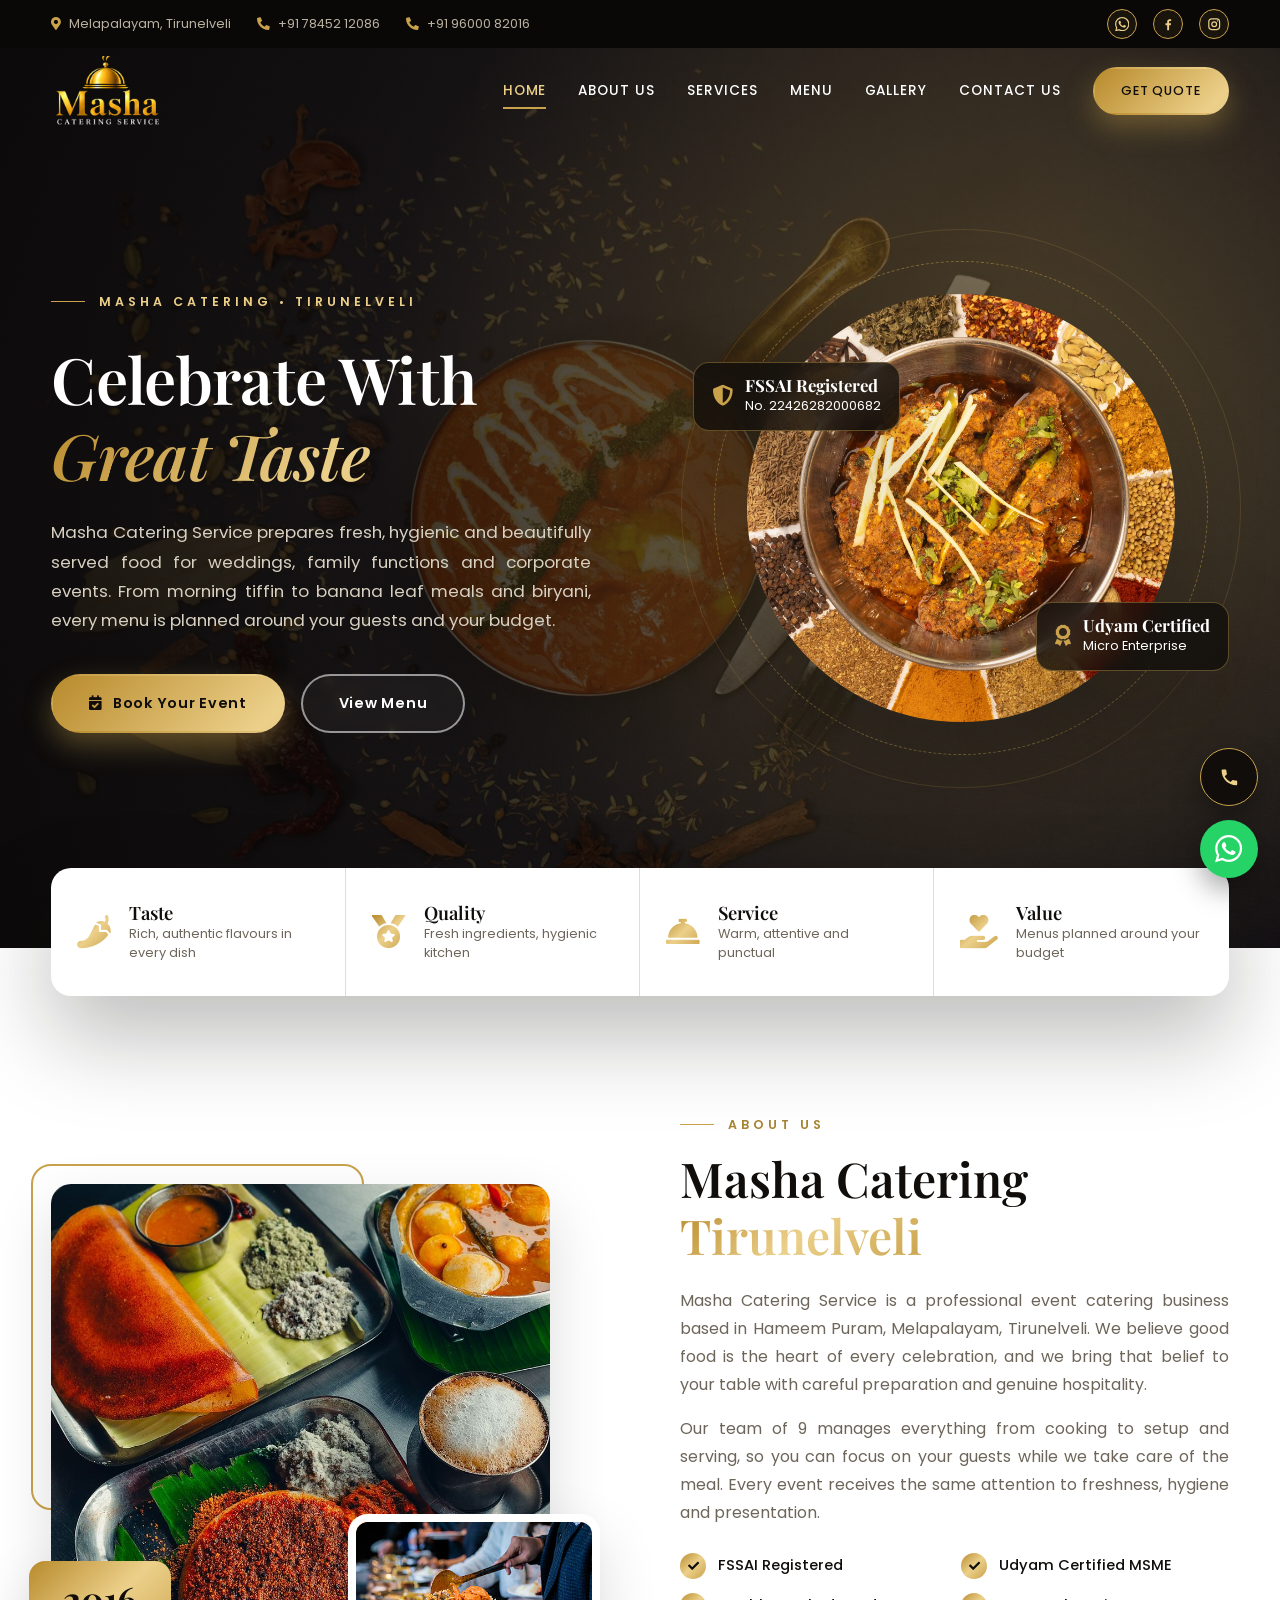
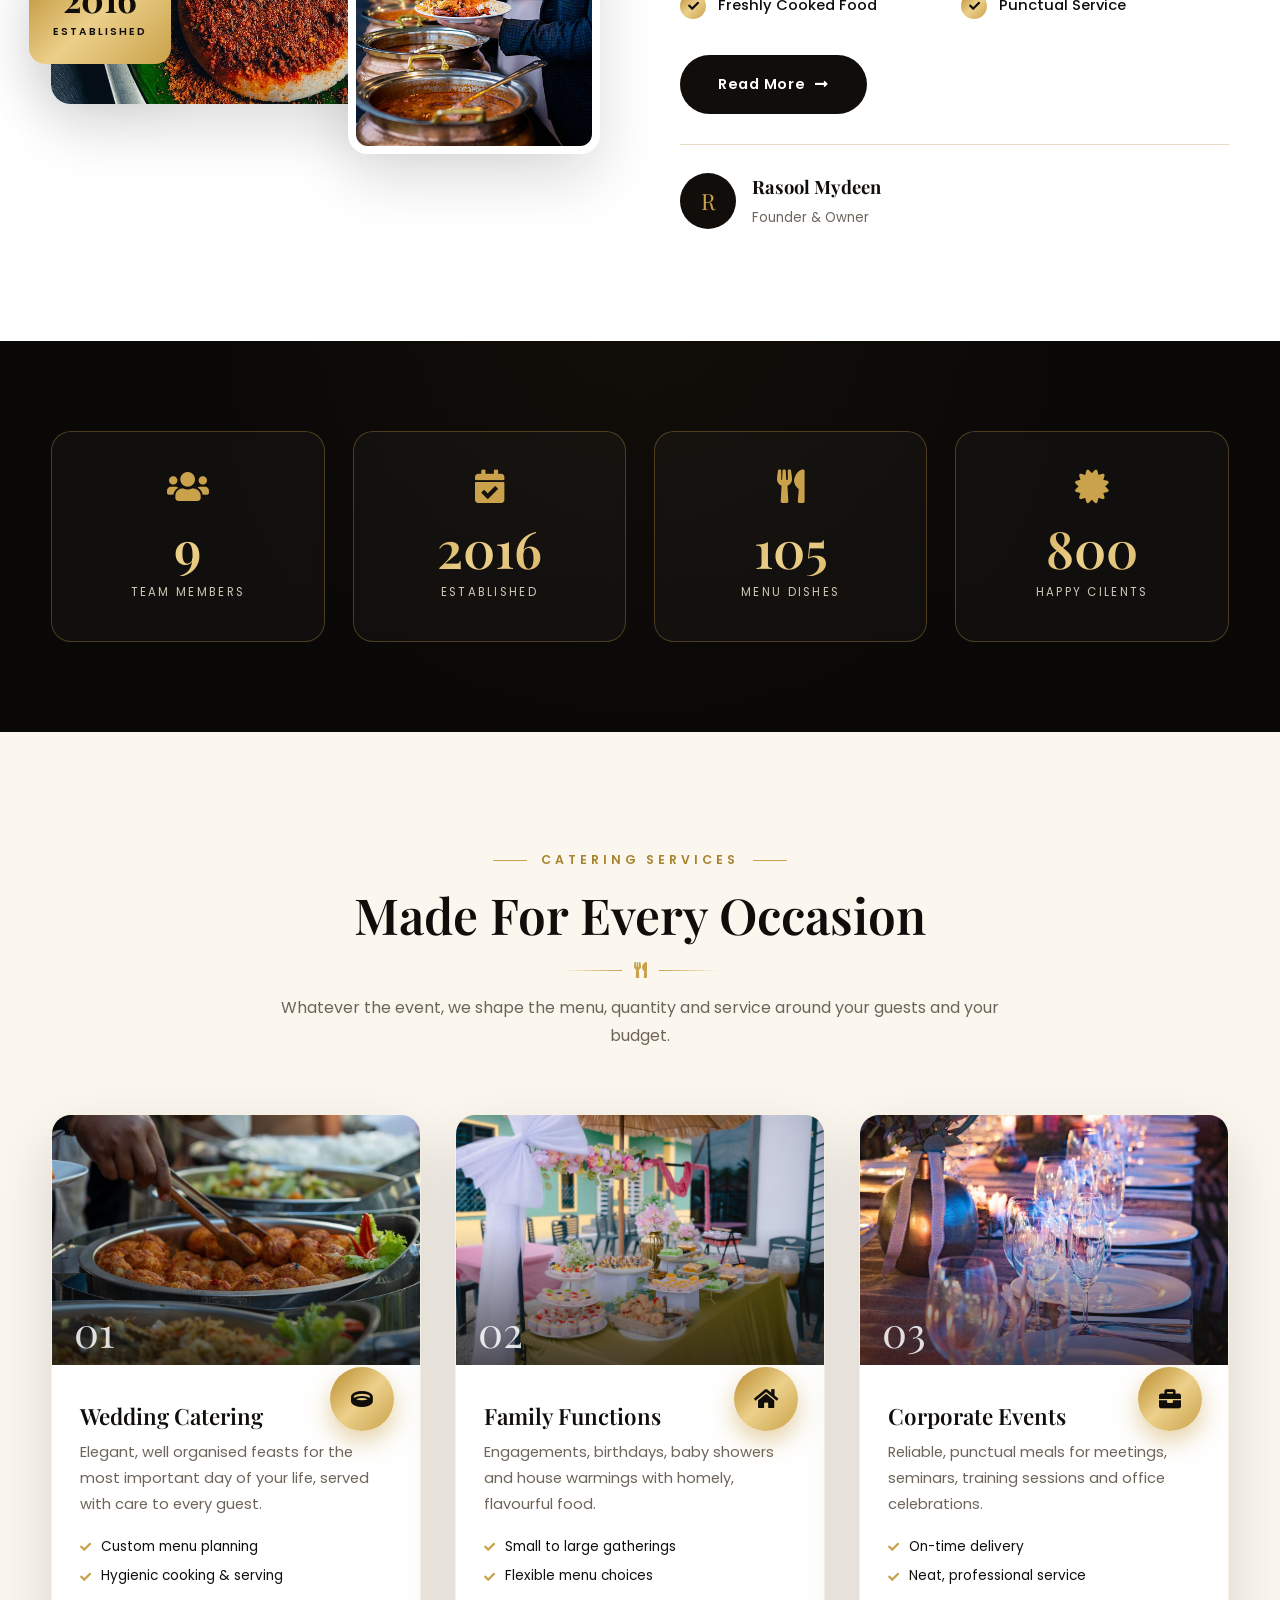
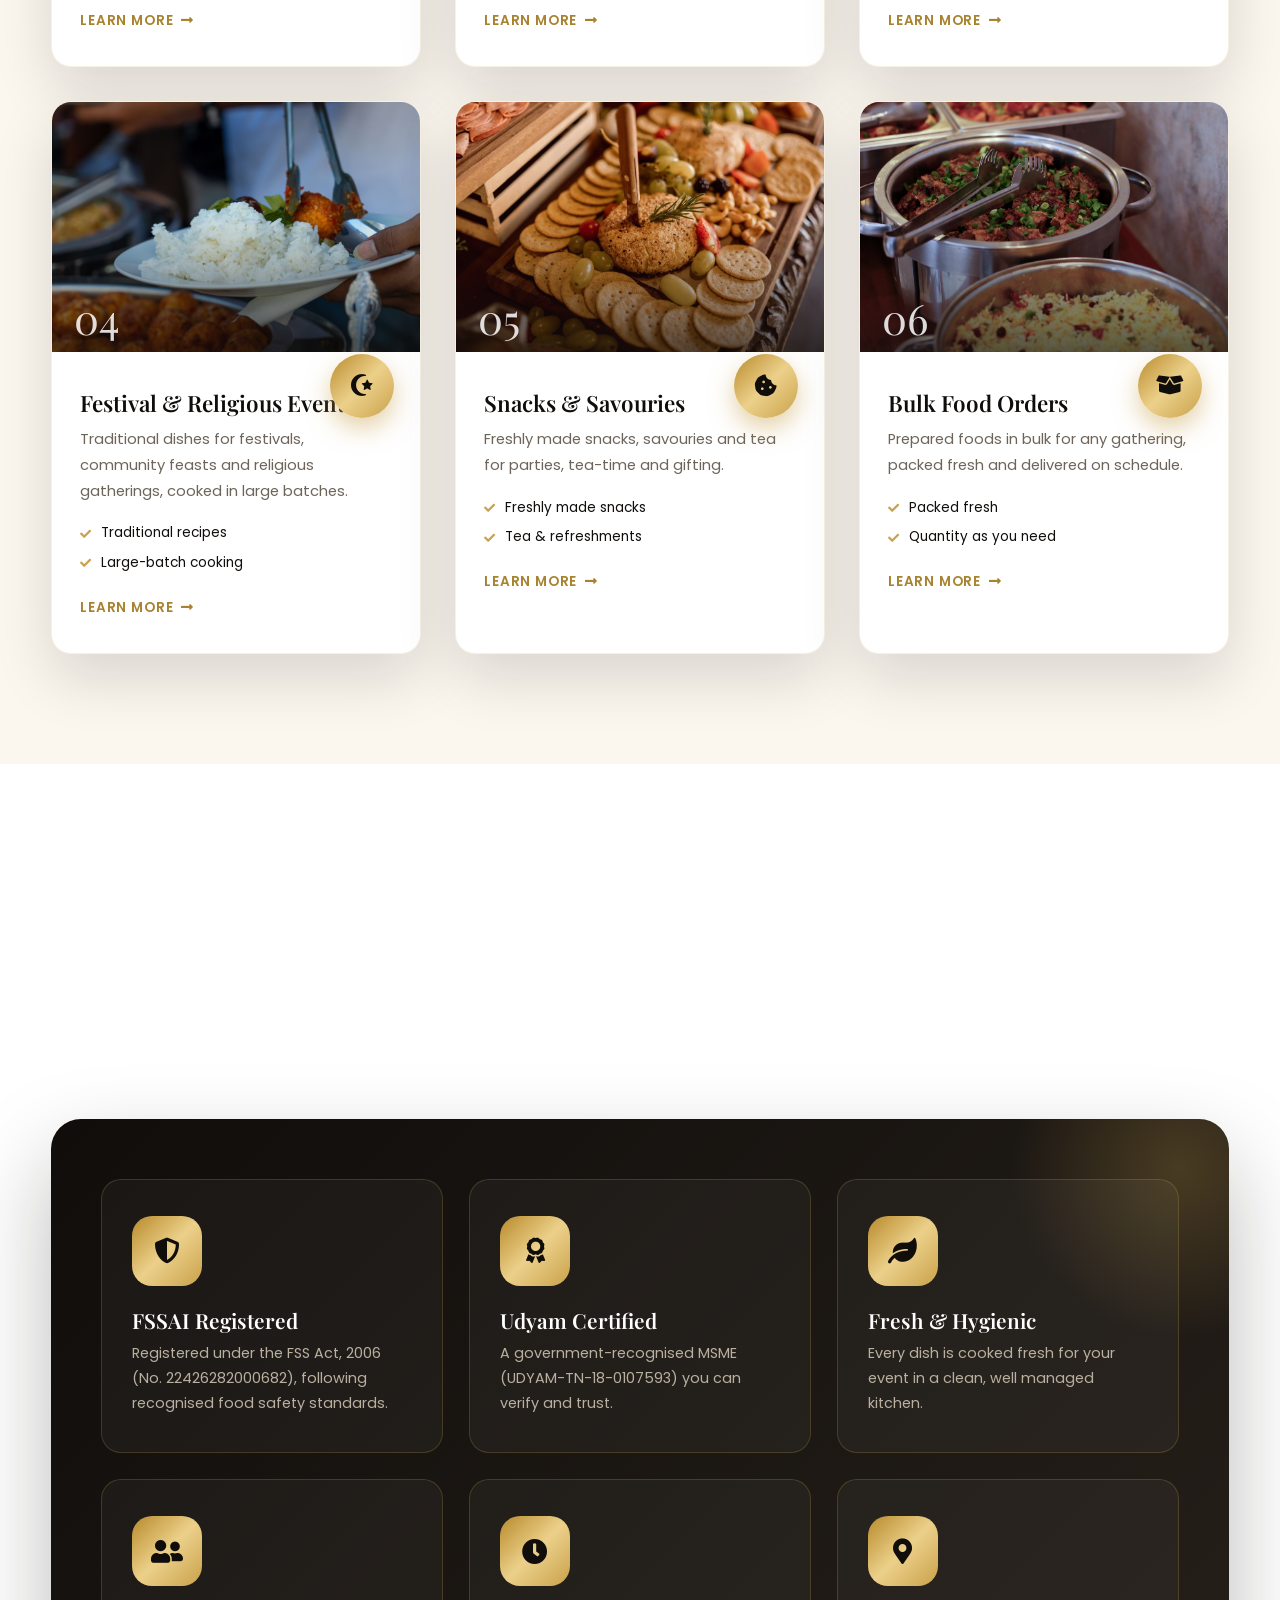
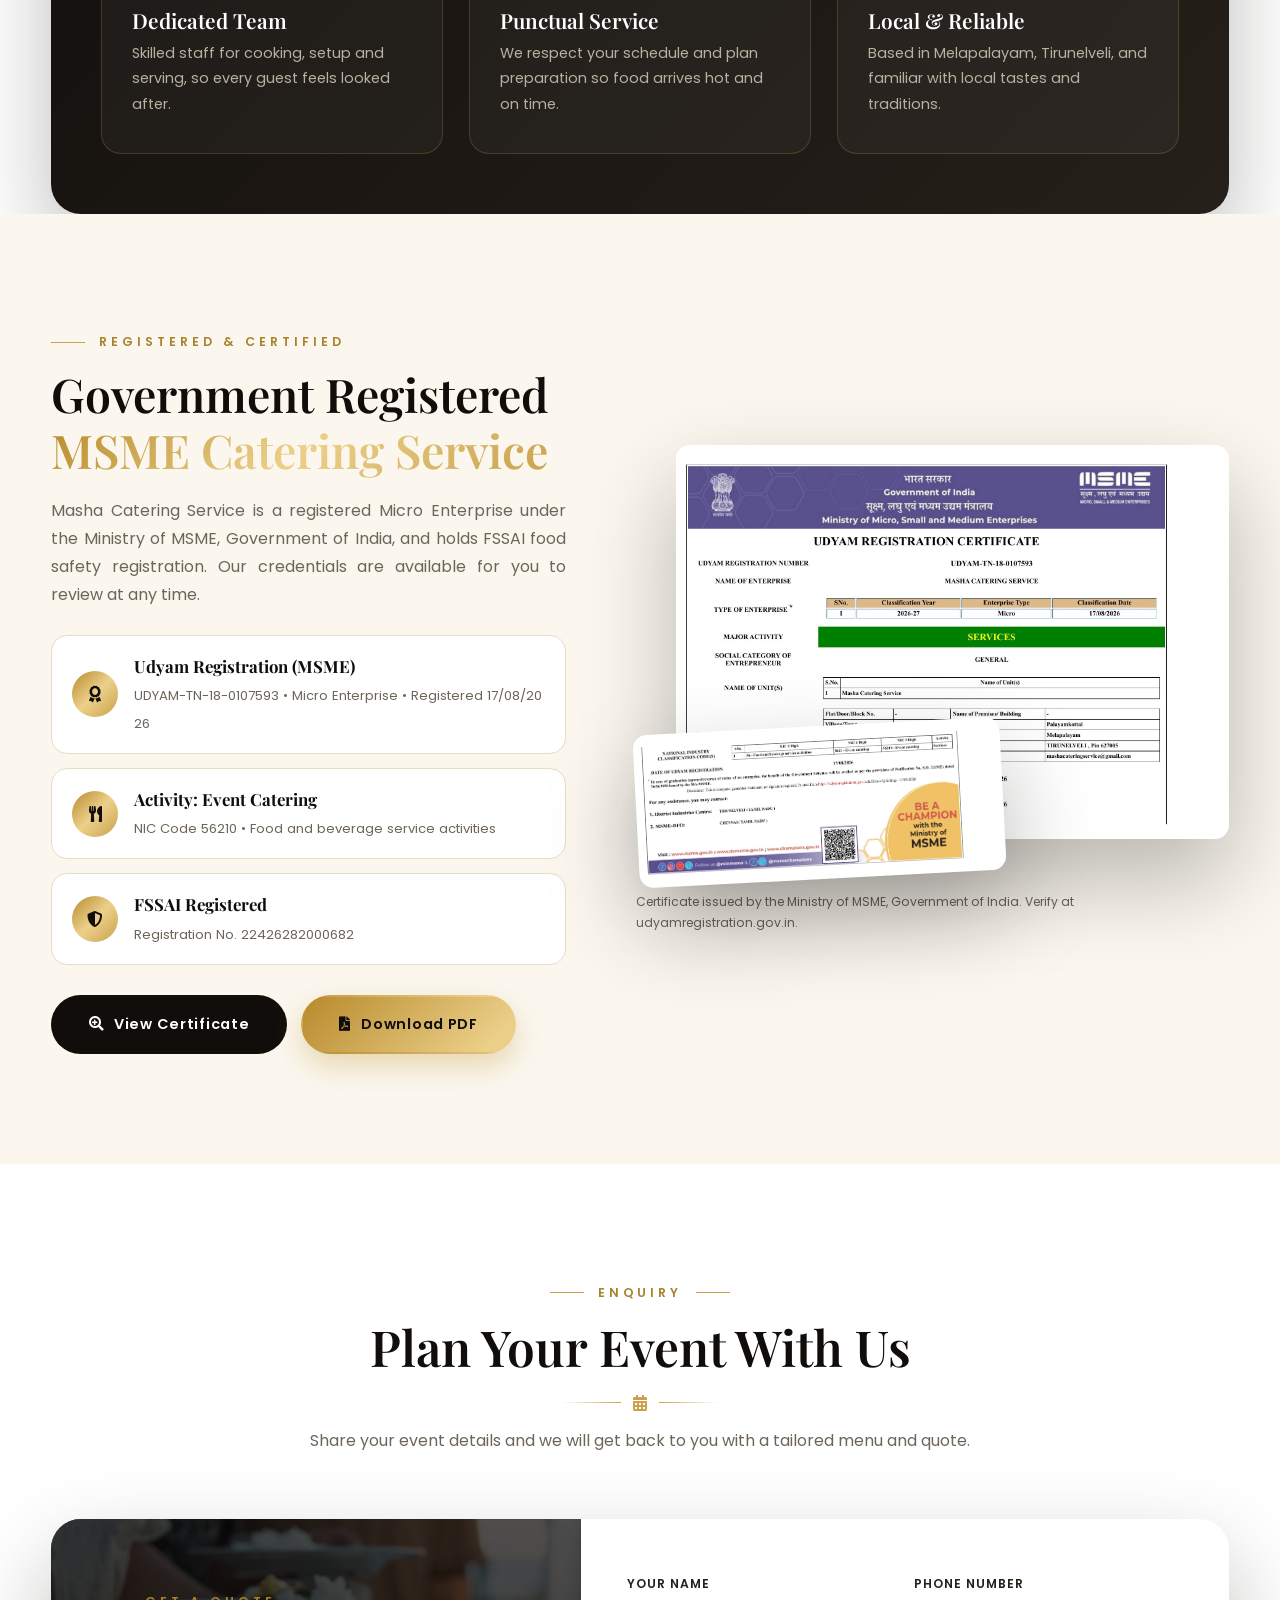
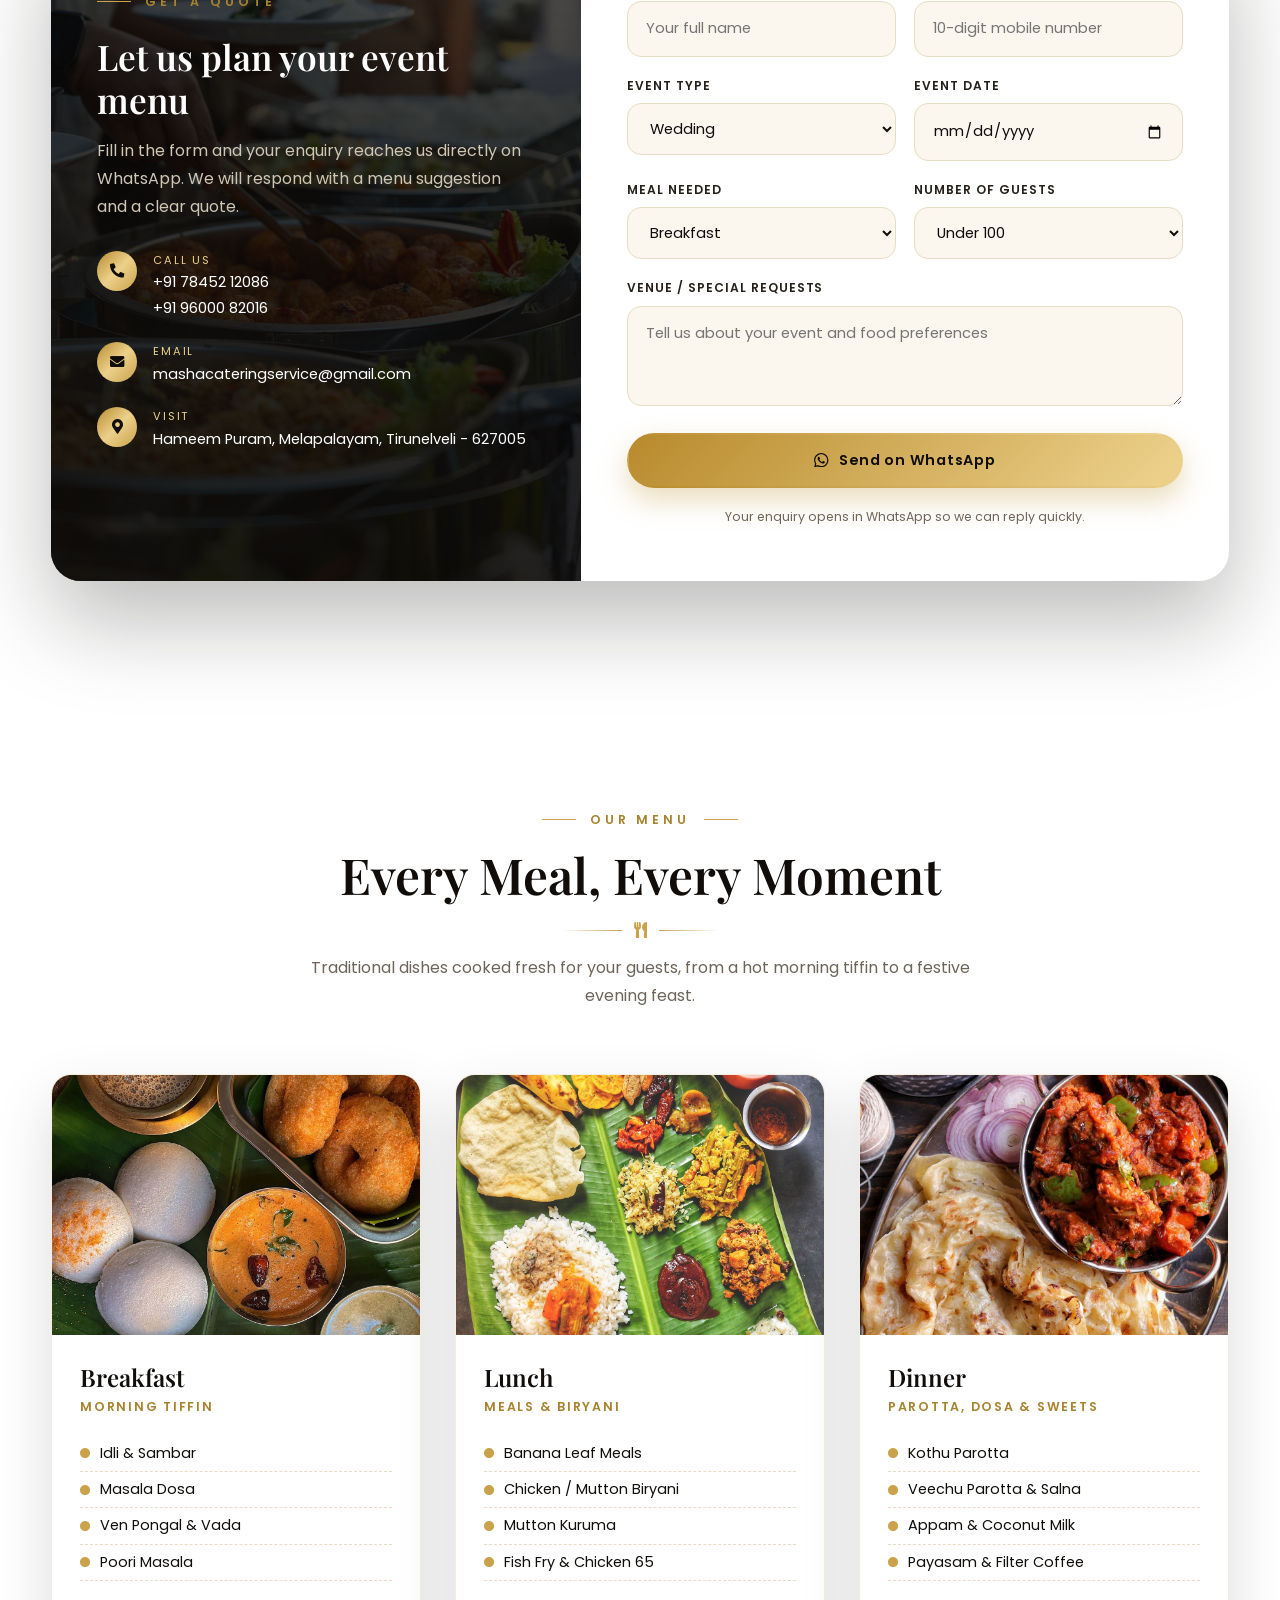
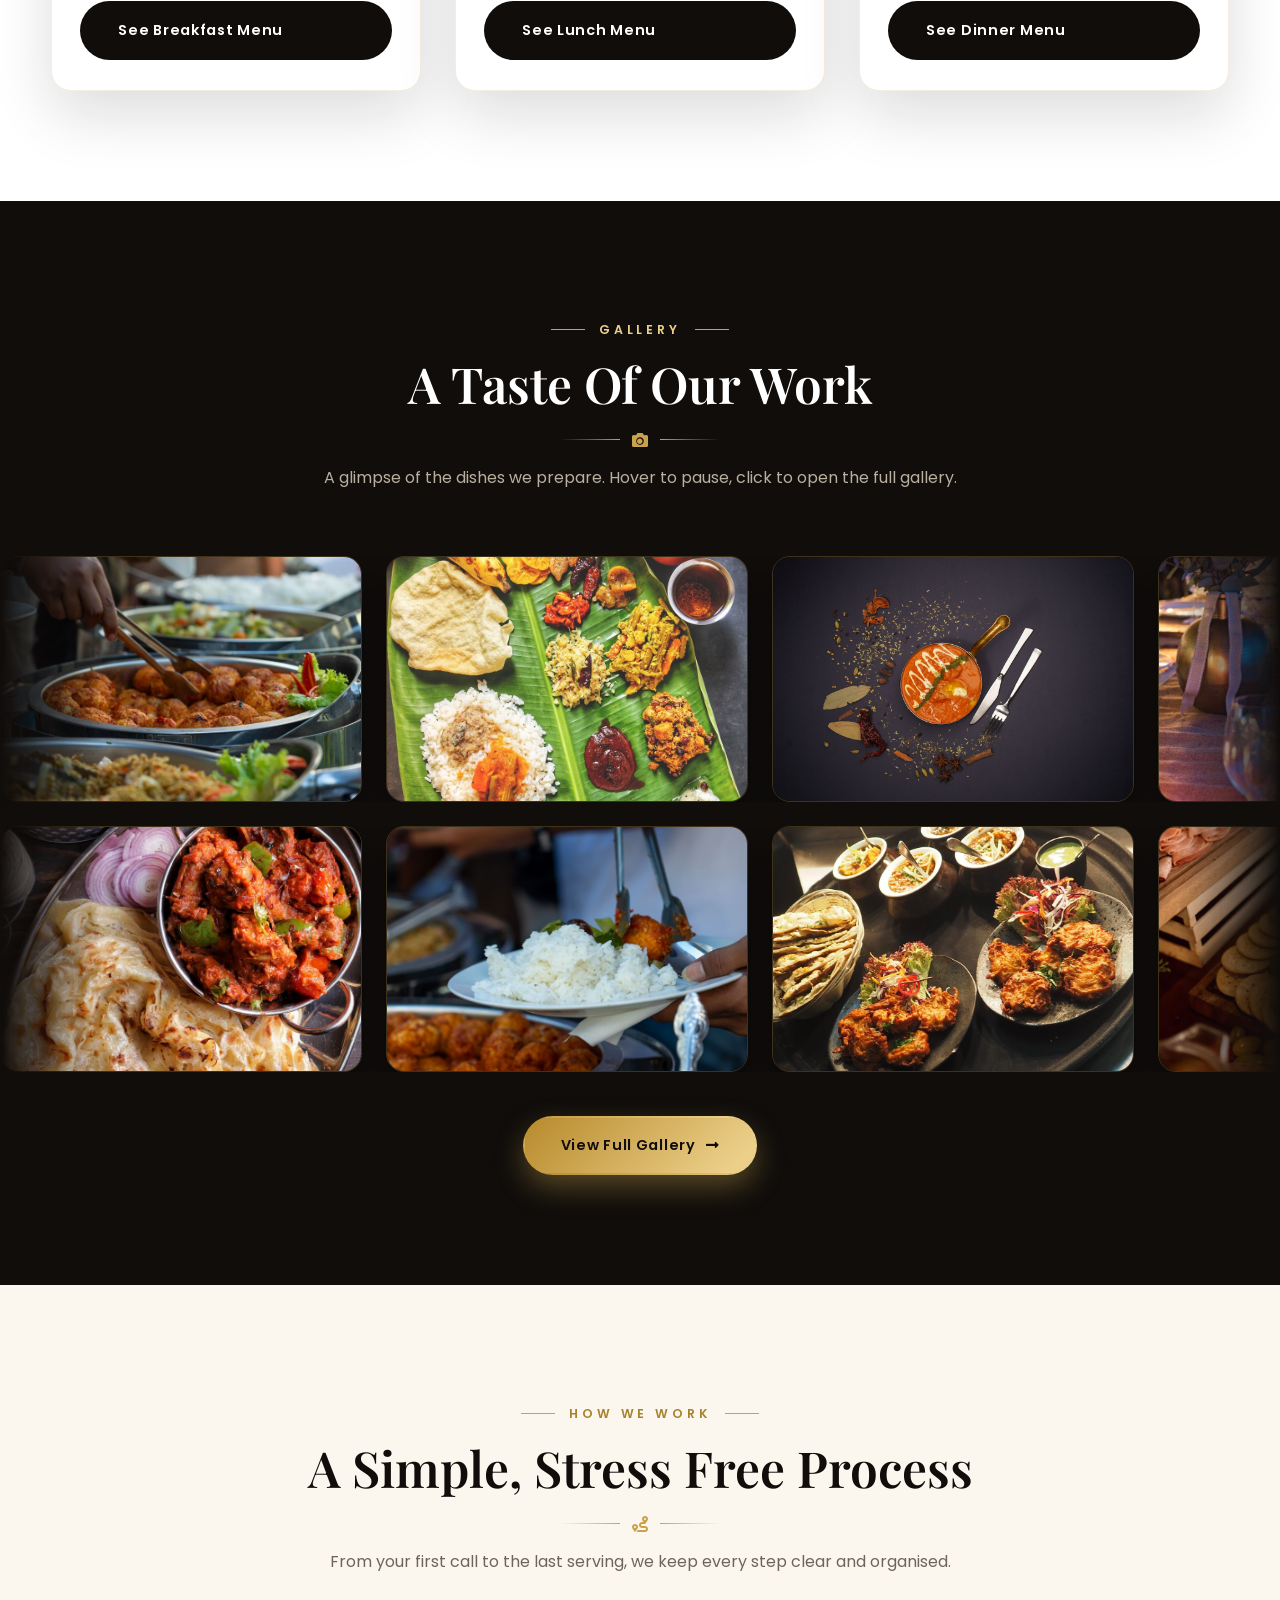
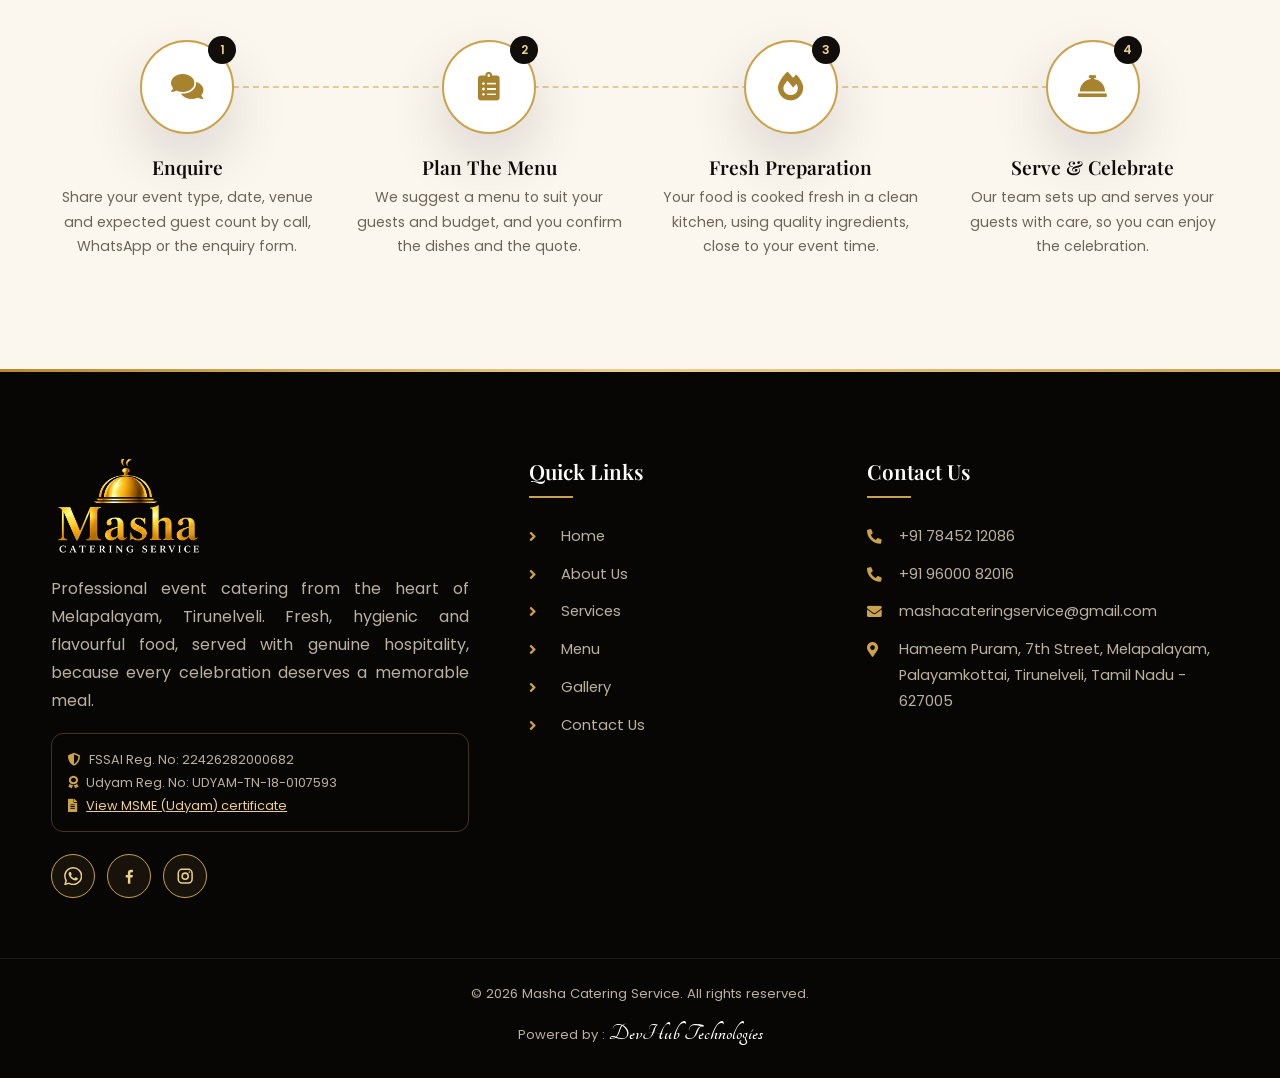
==== commit f4b2ddeb: "Update index.html" ====
--- a/index.html
+++ b/index.html
@@ -3,8 +3,9 @@
 <head>
 <meta charset="utf-8">
 <meta name="viewport" content="width=device-width, initial-scale=1.0">
-<title>Masha Catering Service | Premium Event Catering in Tirunelveli</title>
-<meta name="description" content="Masha Catering Service - FSSAI registered, Udyam certified event caterers in Melapalayam, Tirunelveli. Weddings, family functions, corporate events and bulk food orders.">
+<title>Masha Catering Service | Wedding & Event Caterers in Tirunelveli</title>
+<meta name="description" content="Masha Catering Service, FSSAI registered and Udyam certified event caterers in Melapalayam, Tirunelveli. Weddings, family functions, corporate events and bulk food orders.">
+<meta name="keywords" content="Masha Catering Service, catering service in Tirunelveli, wedding catering Tirunelveli, event caterers Tirunelveli, Melapalayam catering, biryani catering Tirunelveli, bulk food order Tirunelveli, corporate catering Tirunelveli, FSSAI registered caterers">
 <meta property="og:type" content="website">
 <meta property="og:title" content="Masha Catering Service | Premium Event Catering in Tirunelveli">
 <meta property="og:description" content="Masha Catering Service - FSSAI registered, Udyam certified event caterers in Melapalayam, Tirunelveli. Weddings, family functions, corporate events and bulk food orders.">
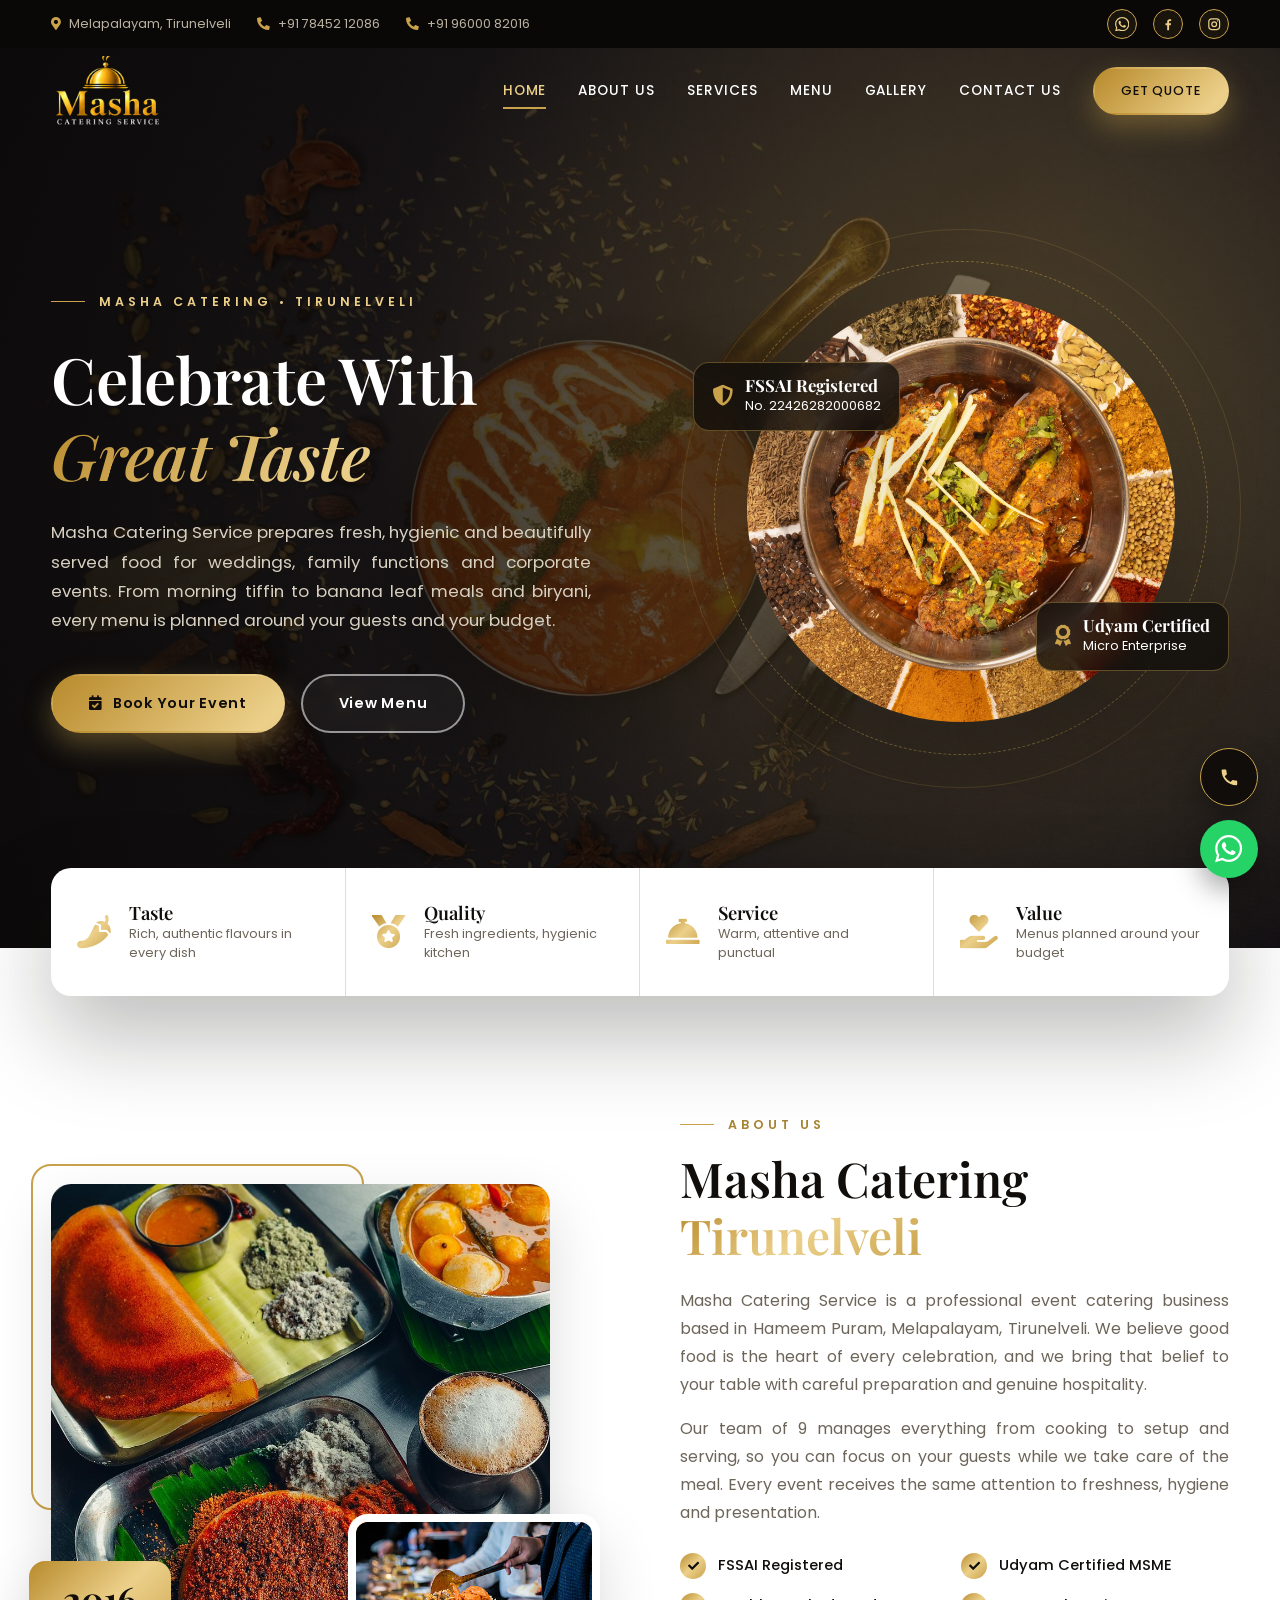
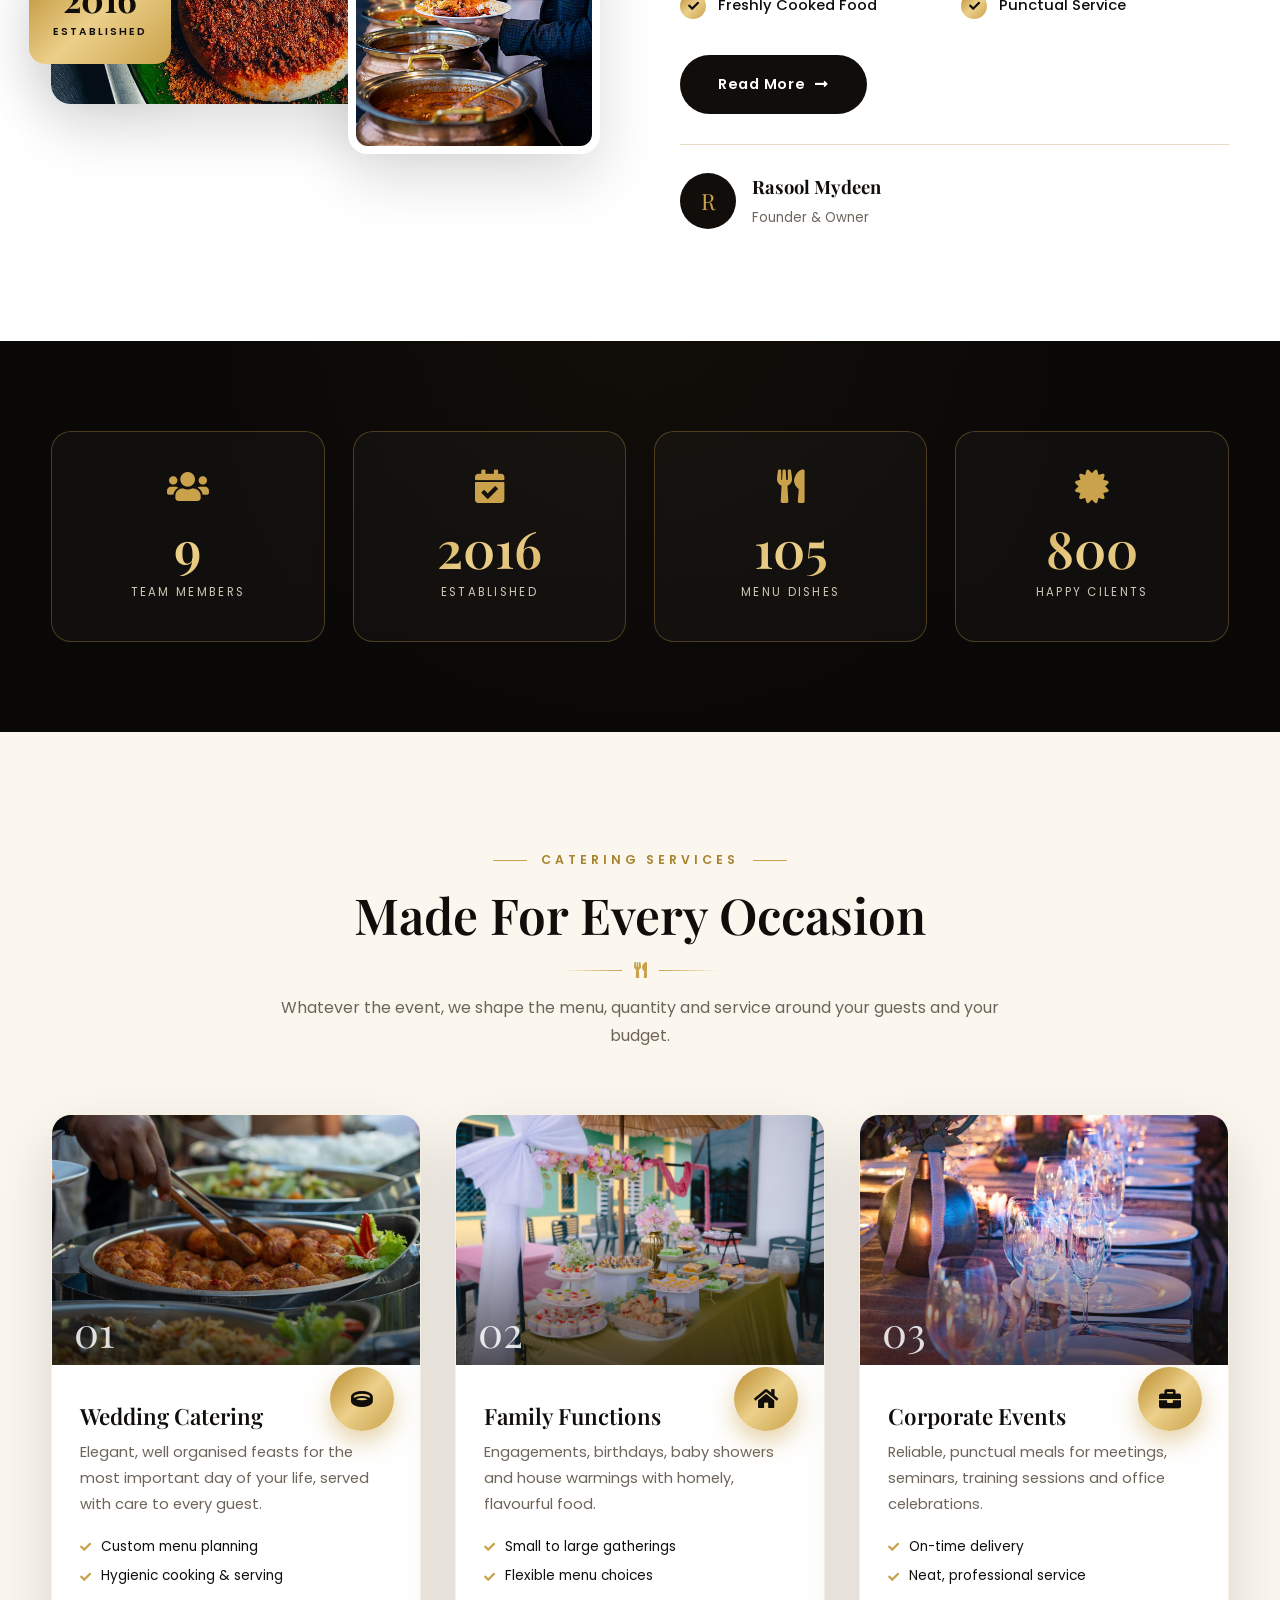
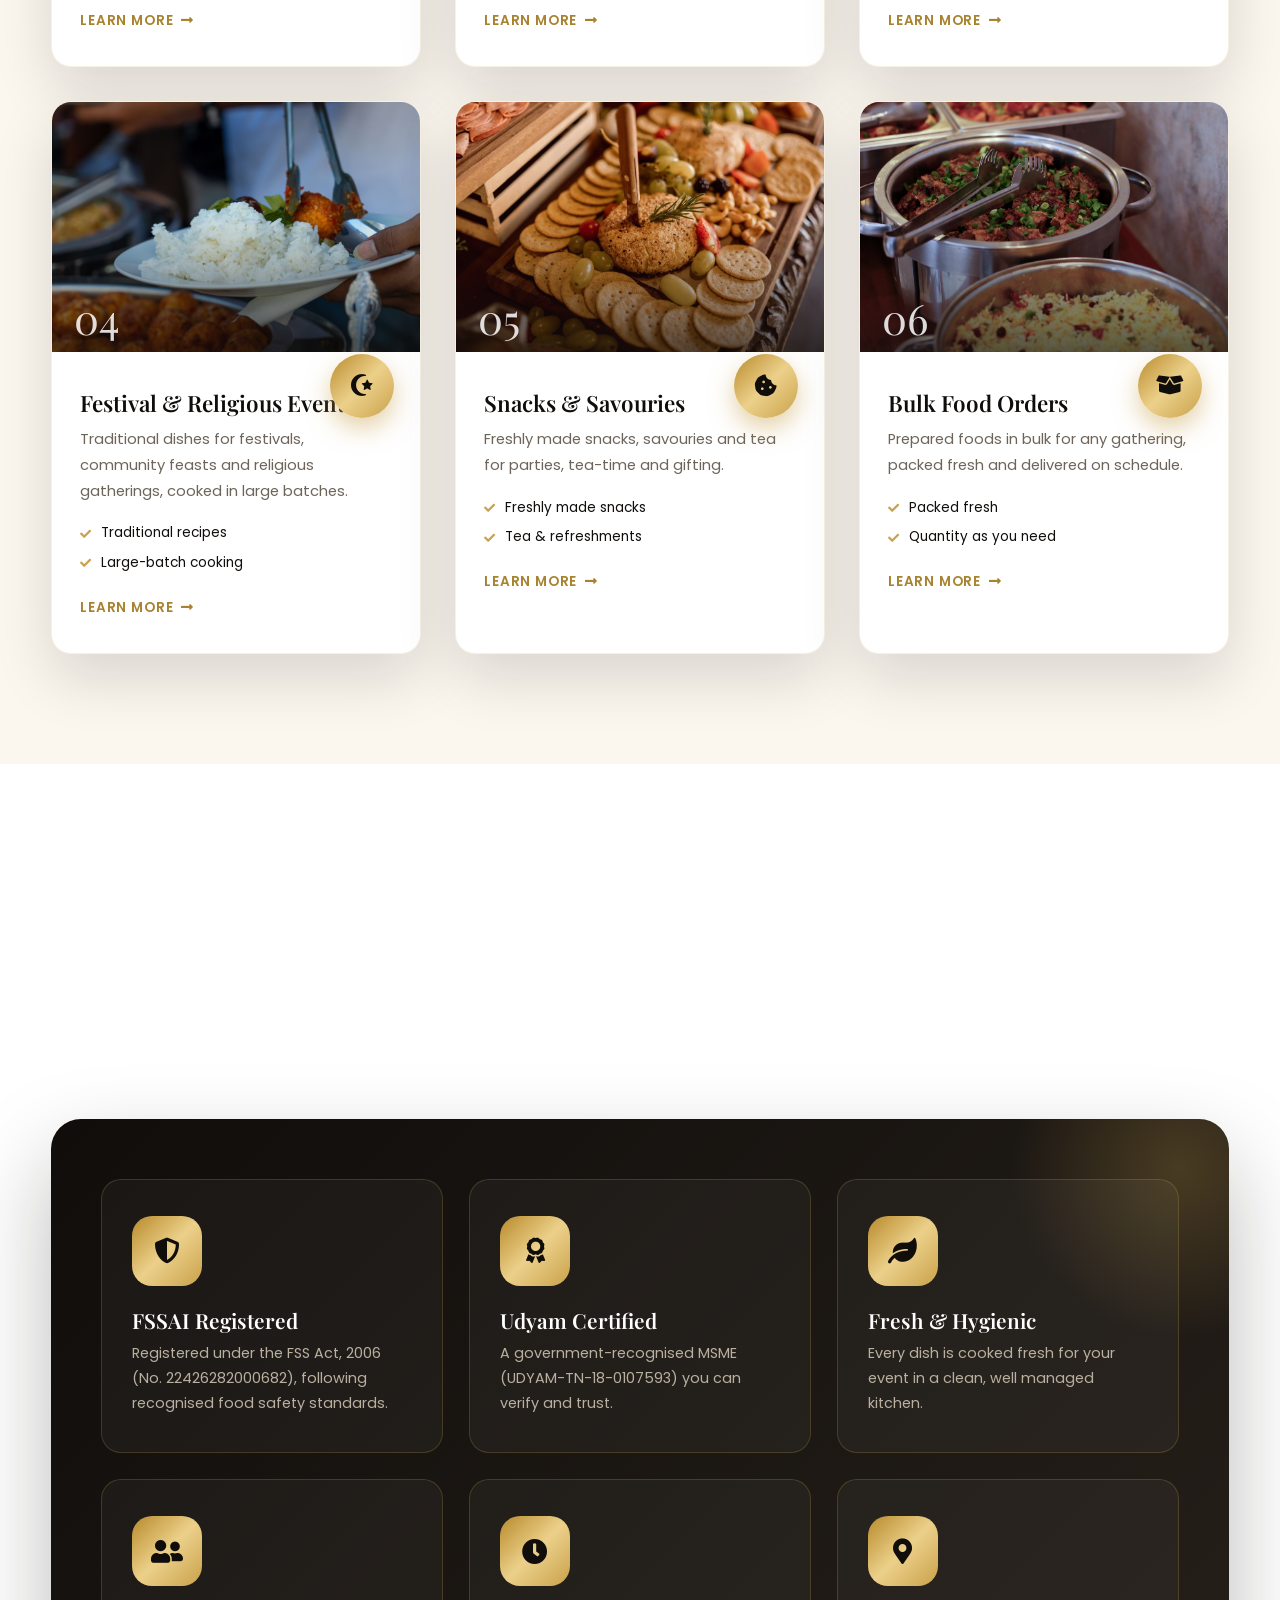
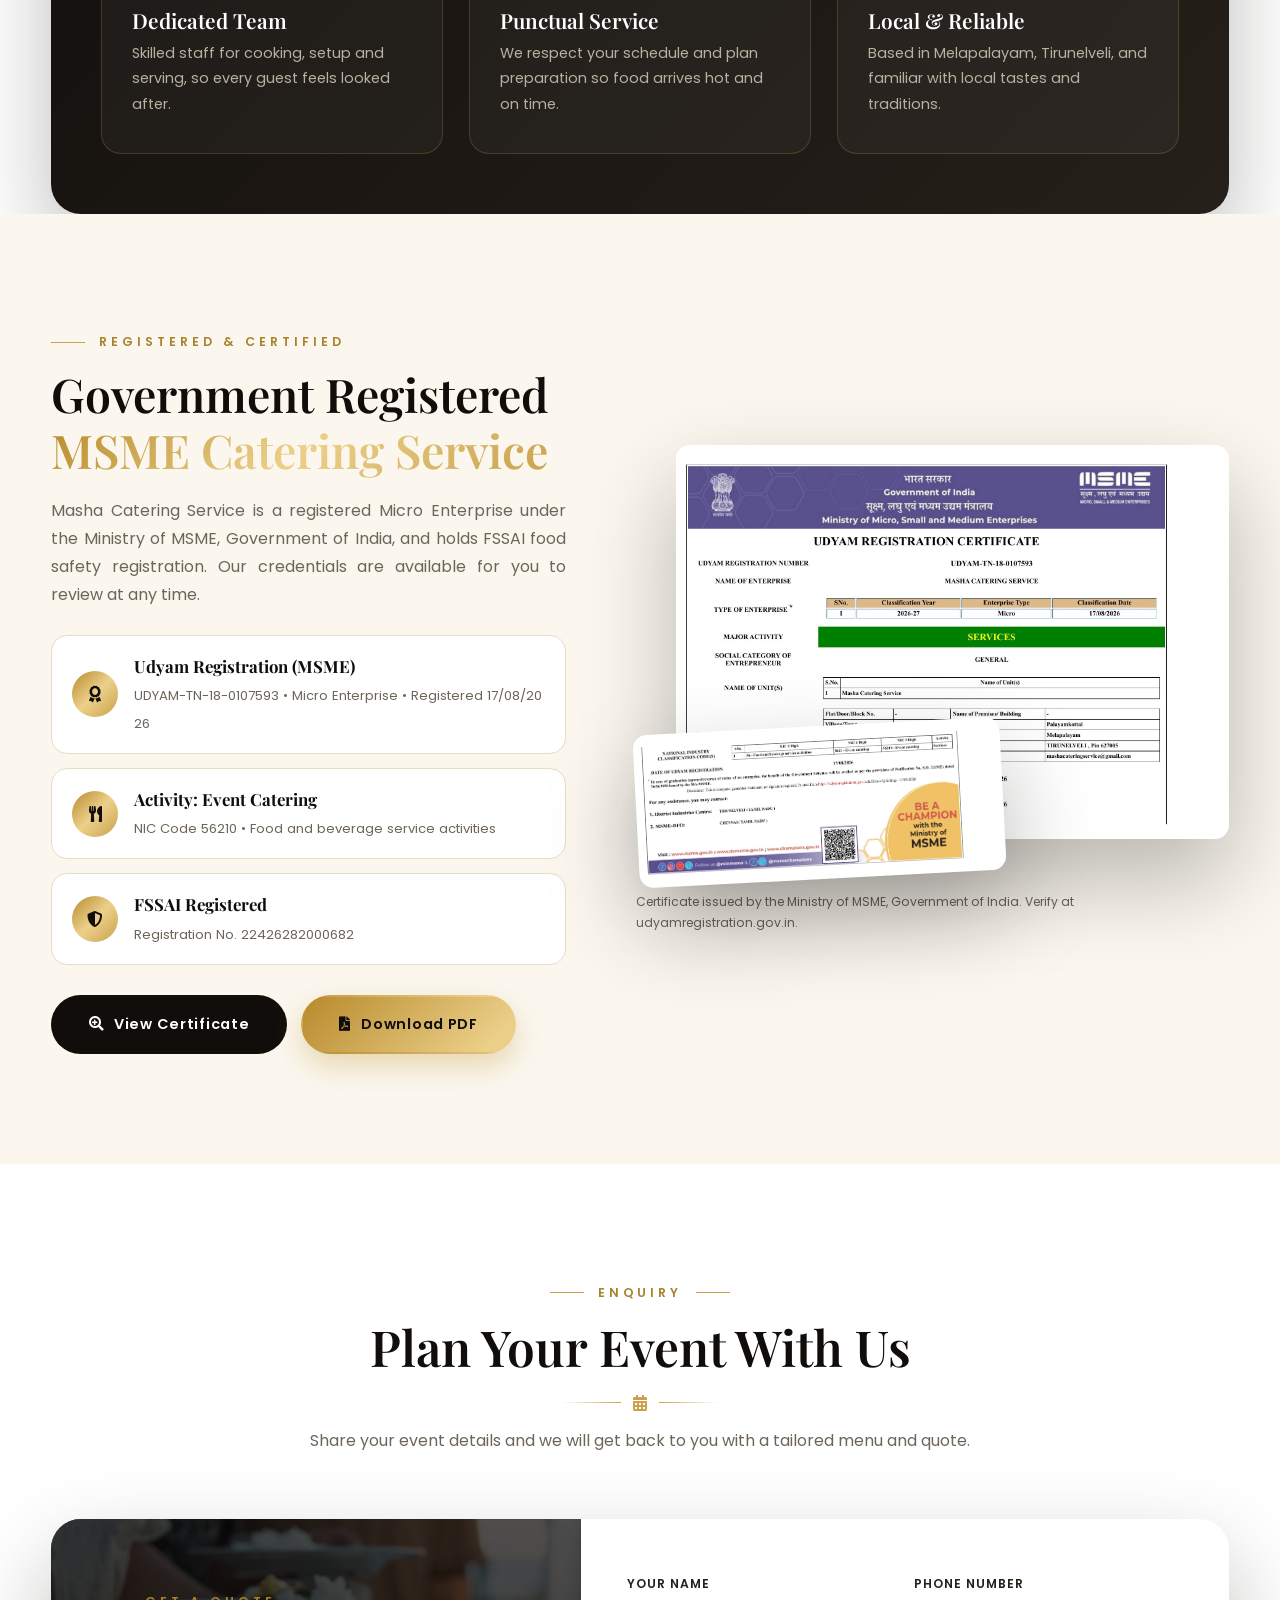
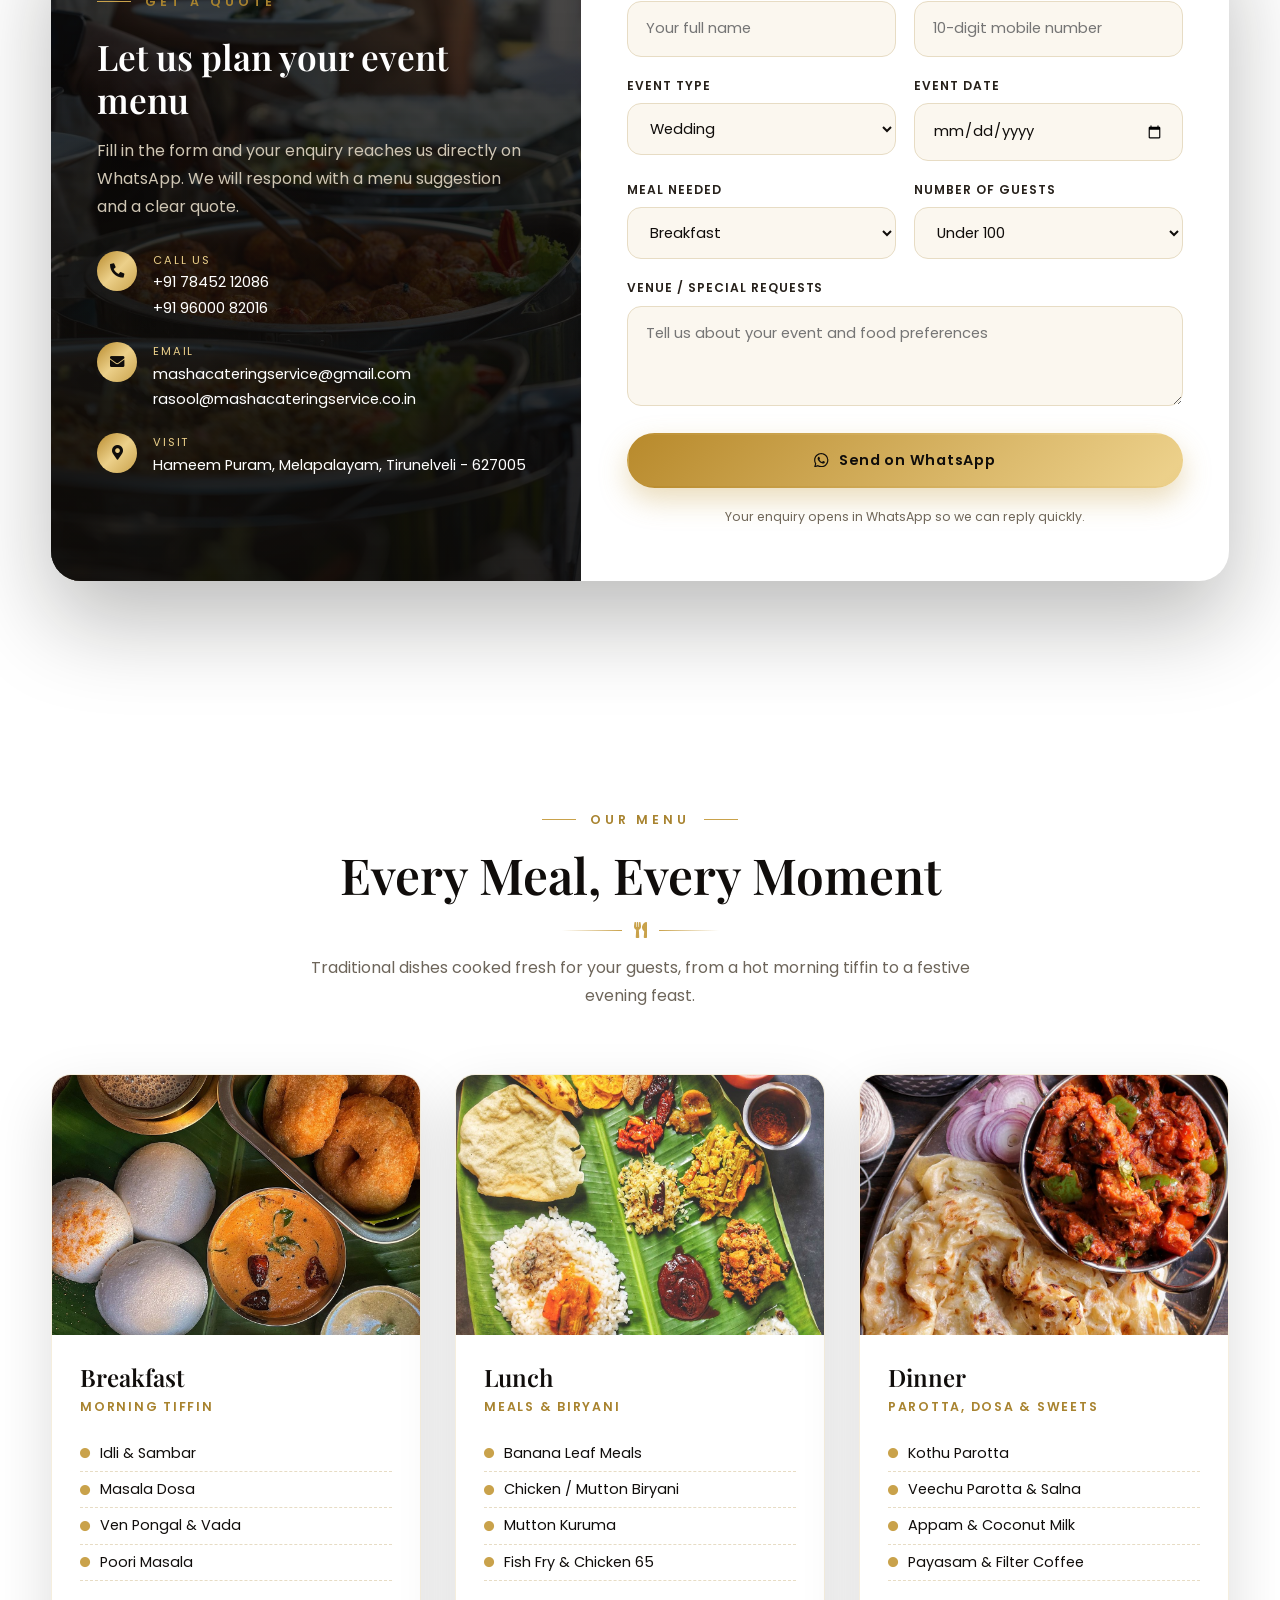
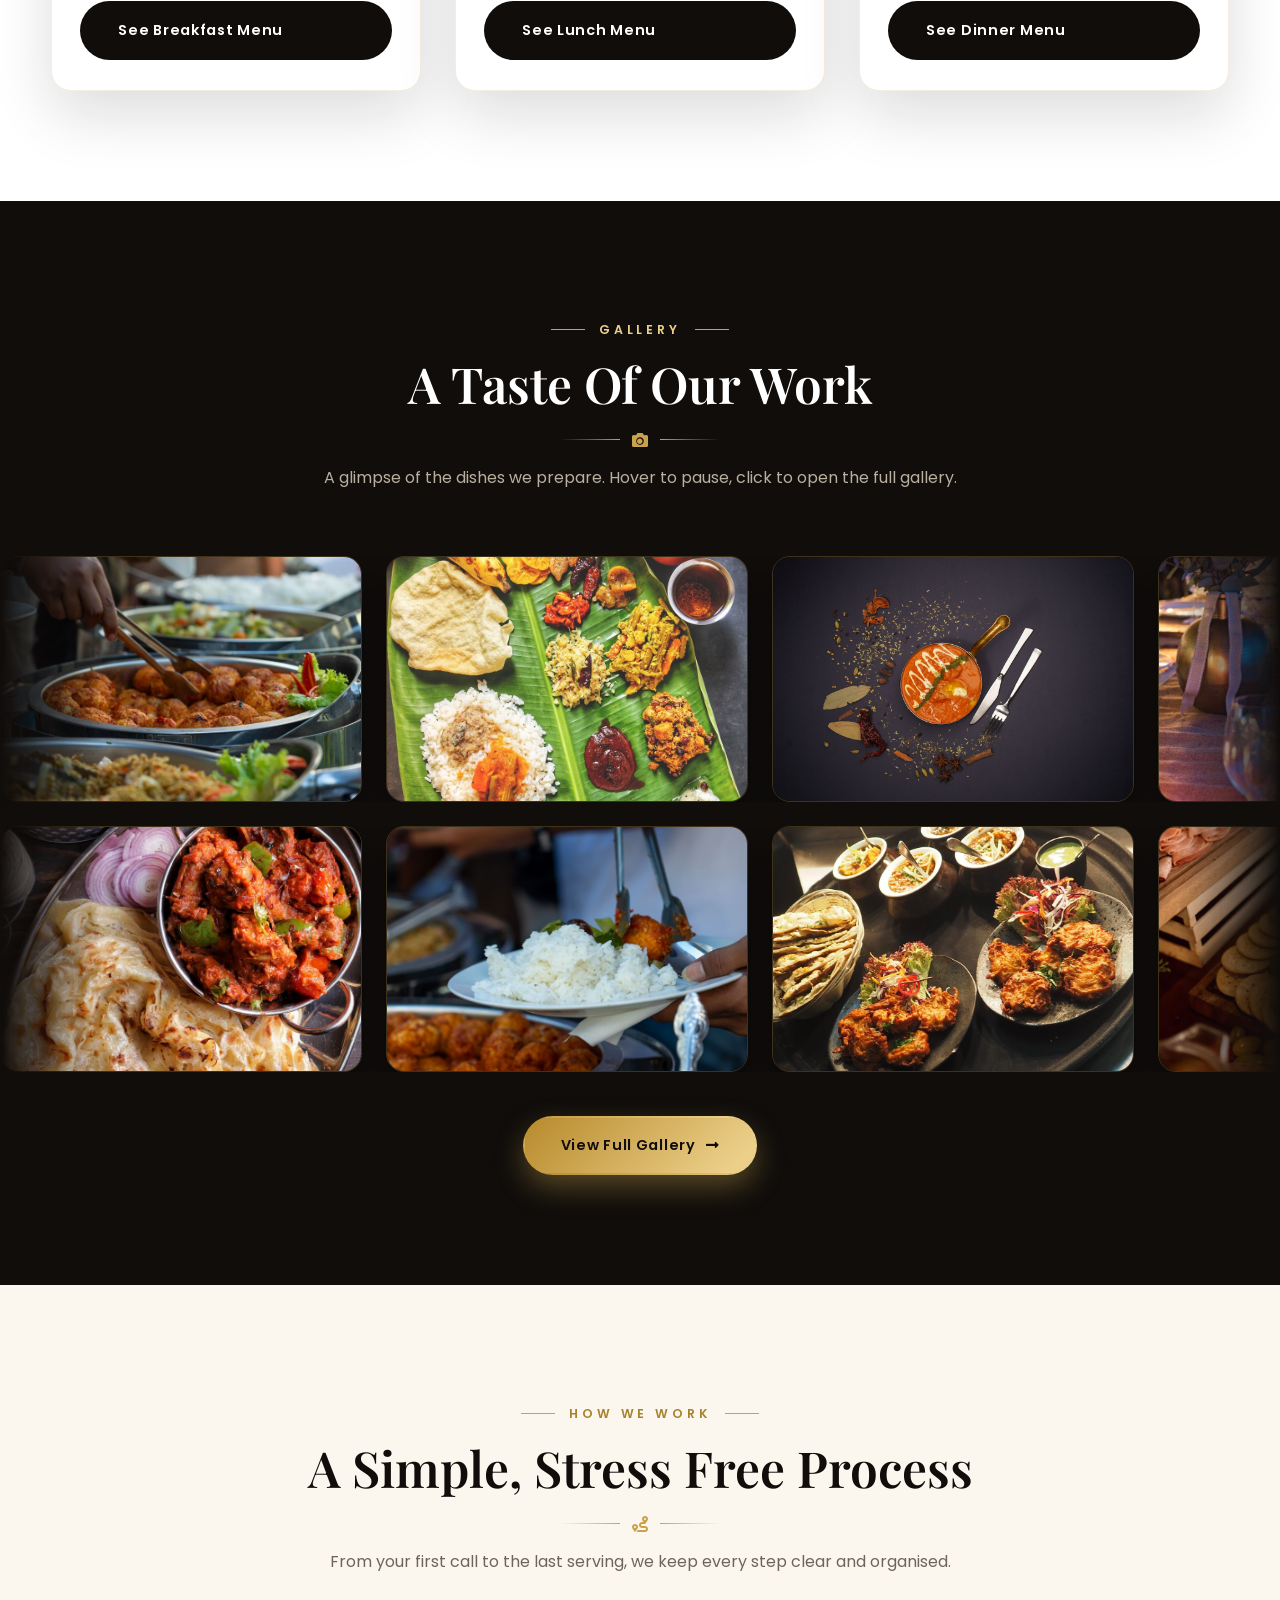
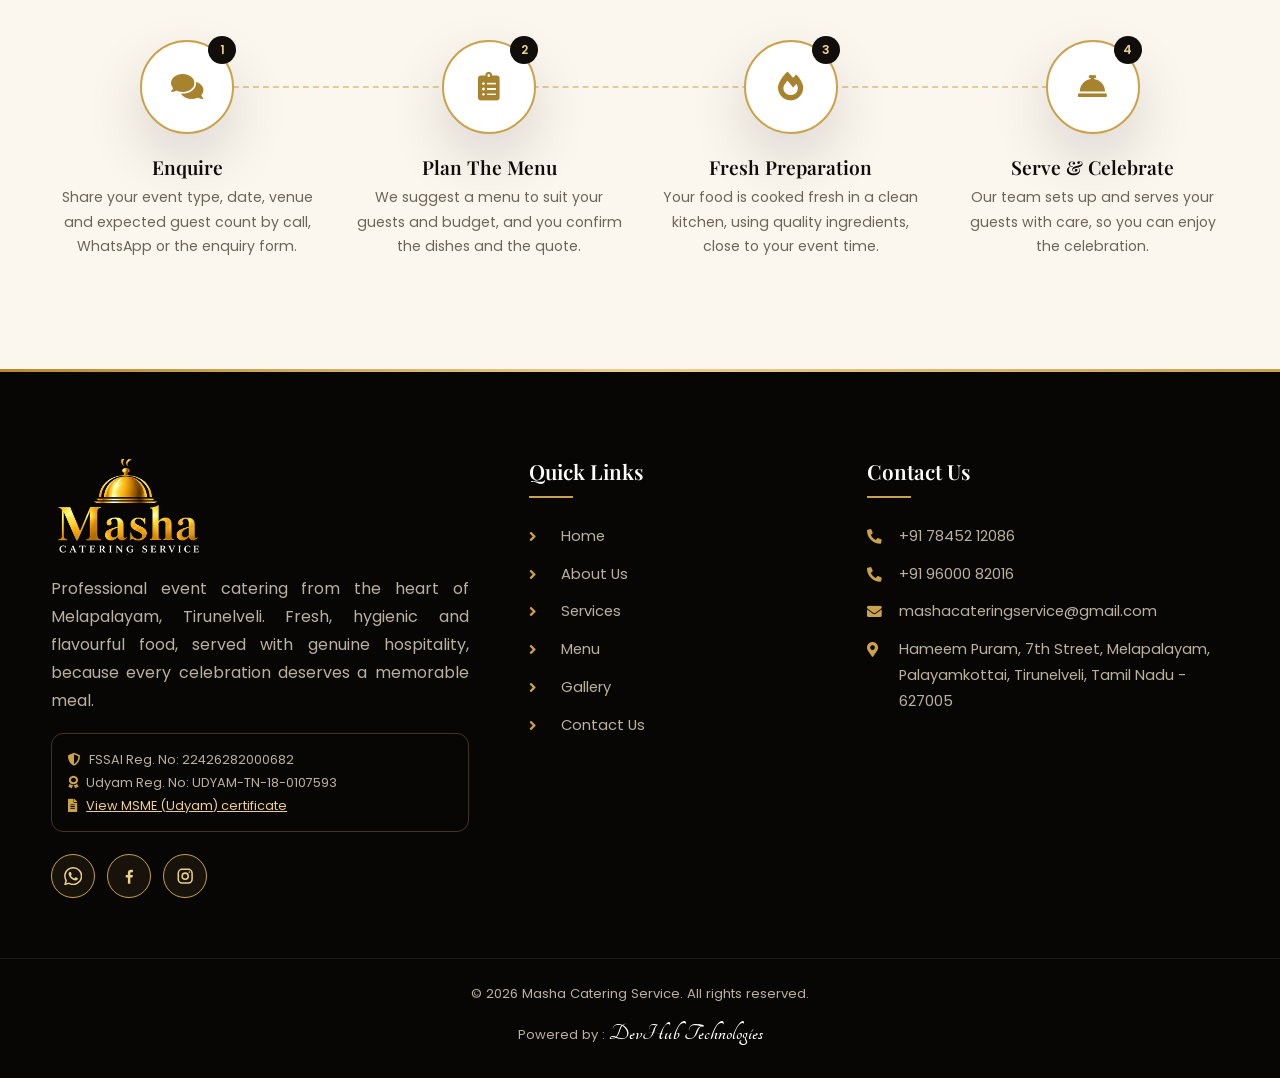
==== commit 4a14d092: "Update index.html" ====
--- a/index.html
+++ b/index.html
@@ -157,7 +157,7 @@
         <p>Fill in the form and your enquiry reaches us directly on WhatsApp. We will respond with a menu suggestion and a clear quote.</p>
         <ul>
           <li><i class="fa fa-phone-alt"></i><span><small>Call us</small>+91 78452 12086<br>+91 96000 82016</span></li>
-          <li><i class="fa fa-envelope"></i><span><small>Email</small>mashacateringservice@gmail.com</span></li>
+          <li><i class="fa fa-envelope"></i><span><small>Email</small>mashacateringservice@gmail.com<br>rasool@mashacateringservice.co.in</span></li>
           <li><i class="fa fa-map-marker-alt"></i><span><small>Visit</small>Hameem Puram, Melapalayam, Tirunelveli - 627005</span></li>
         </ul>
       </div>
